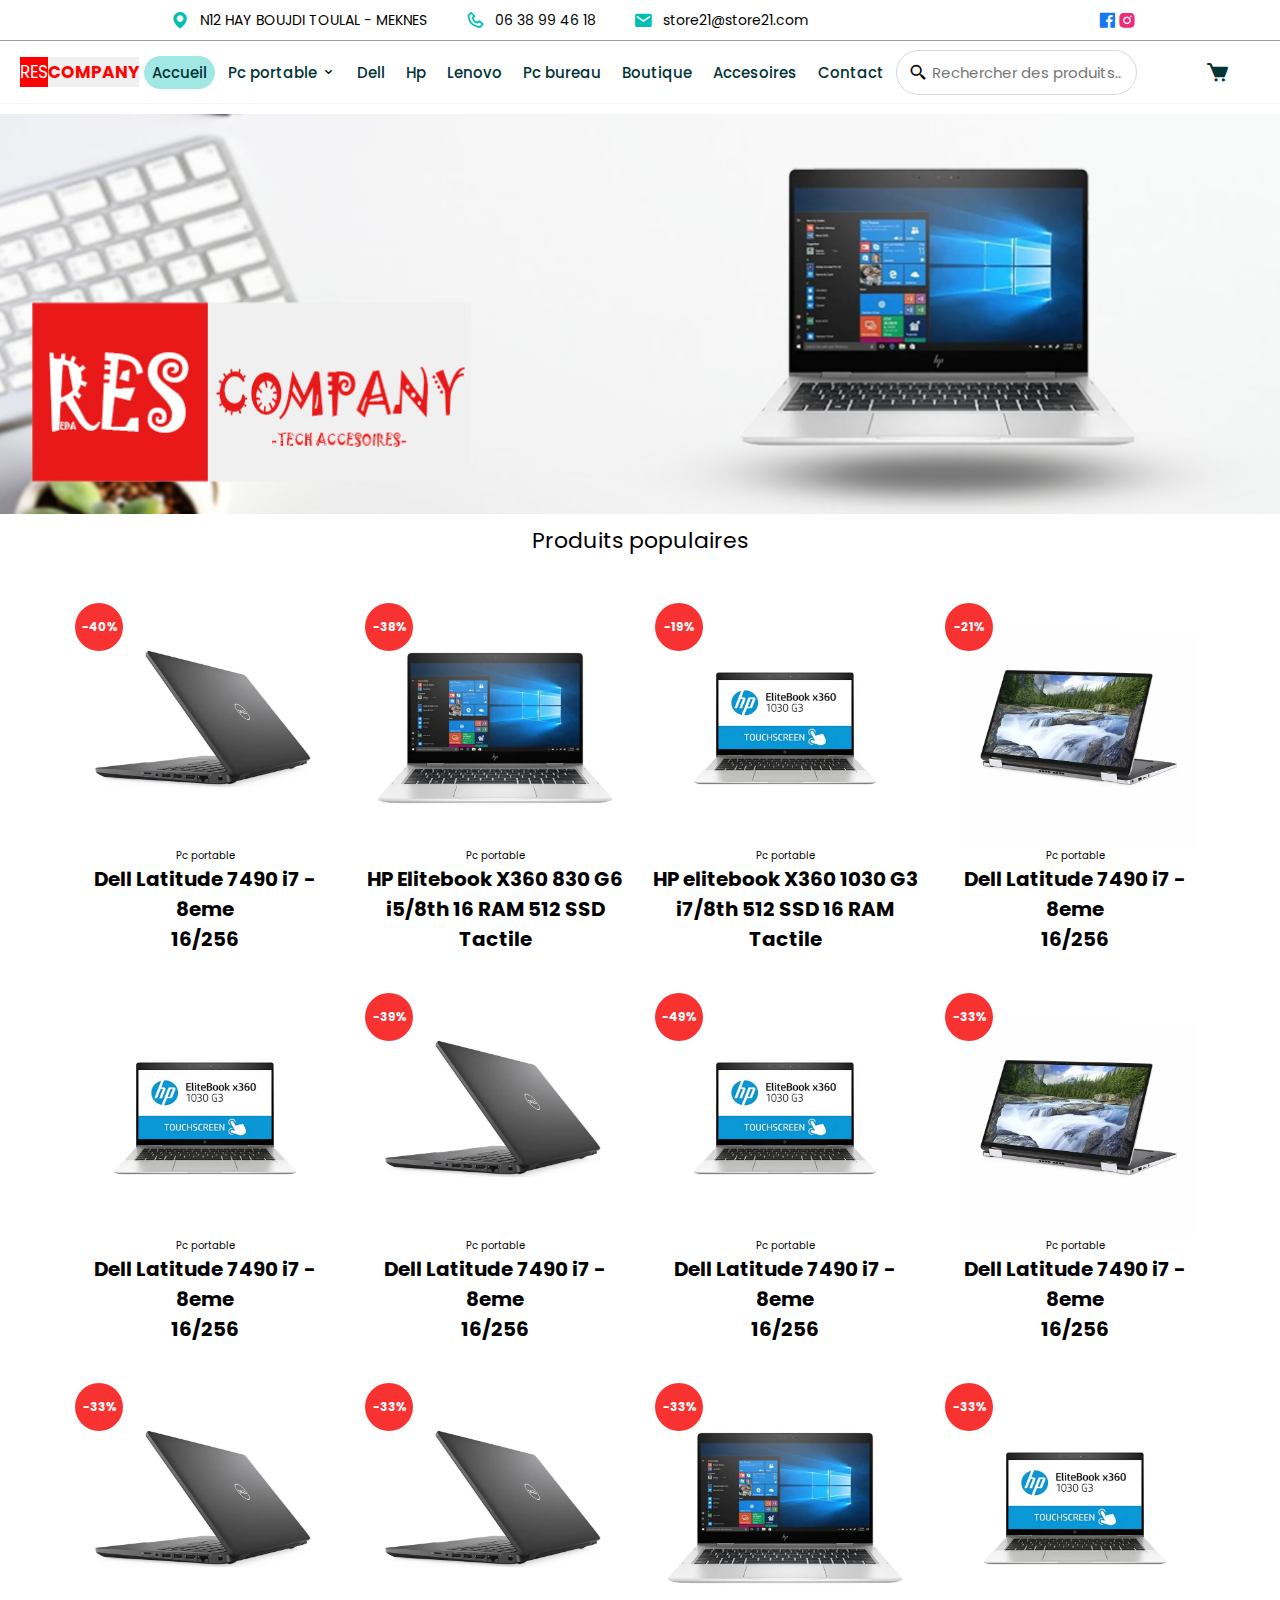
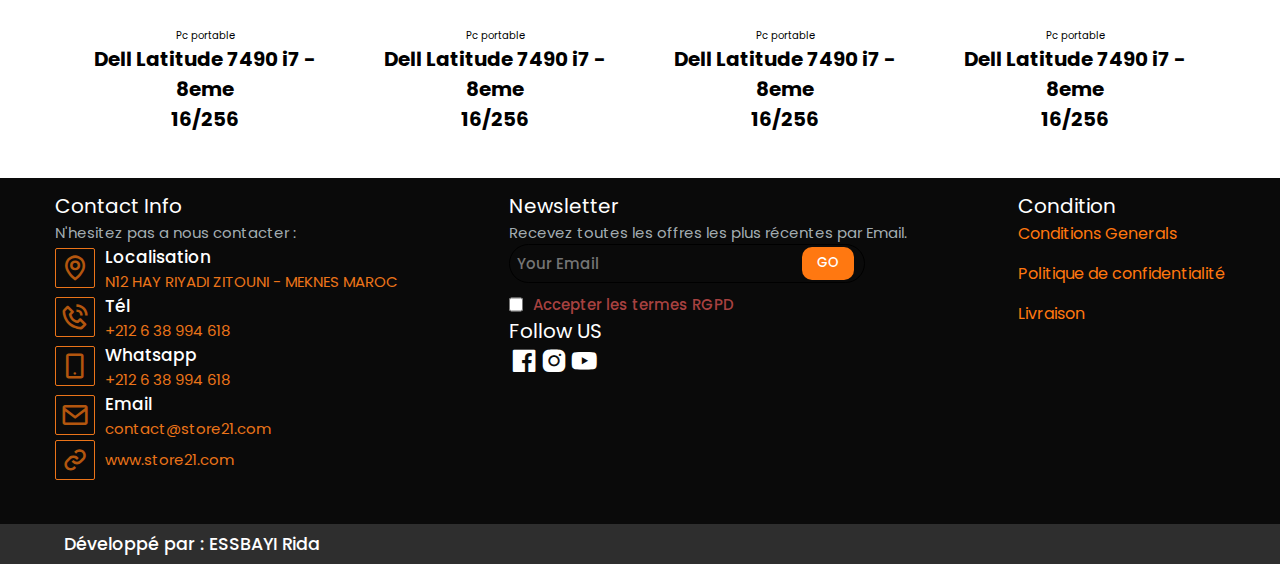
==== index.html @ d052df0e "add responsive to max-width 400px" ====
<!DOCTYPE html>
<html lang="en">
<head>
    <meta charset="UTF-8">
    <meta name="viewport" content="width=device-width, initial-scale=1.0">
    <title>My Store</title>
    <link rel="stylesheet" href="styles.css">
    <link href='https://unpkg.com/boxicons@2.1.4/css/boxicons.min.css' rel='stylesheet'>
    <link rel="stylesheet" href="mobile-screen.css" media="(max-width: 600px)" />
    <link rel="stylesheet" href="animation.css"/>
    <link rel="stylesheet" href="responsive.css"

</head>
<body>
    <div class="global-container-header1">   
        <div class="global3items">
            <div class="adress-contact-info">
                <i class='bx bxs-map'></i>
                <span>N12 HAY BOUJDI TOULAL - MEKNES</span>
            </div>
            <div class="phone-contact-info">
                <i class='bx bx-phone'></i>
                <span>06 38 99 46 18</span>
            </div>
            <div class="mail-contact-info">
                <i class='bx bxs-envelope'></i>
                <span>store21@store21.com</span>
            </div>
        </div>
        <div class="global-social-media">
            <i id="fb" class='bx bxl-facebook-square'></i>
            <i id="insta" class='bx bxl-instagram-alt' ></i>
        </div>    
    </div> 
<header>
    <div class="logo-container">
        <span>RES</span><b>COMPANY</b>
    </div>
    <div class="nav-container">
        <nav>
            <ul class="menu_list">
                <li id="selected1"><a href="index.html">Accueil</a></li>
                <li class="active-sub-ul"><a href="#">Pc portable</a>
                    <i class='bx bx-chevron-down'></i>
                <ul class="sub-ul">
                    <li><a href="dell.html">Dell</a>
                    <li><a href="hp.html">Hp</a>
                    <li><a href="asus.html">Asus</a>
                </ul>
                </li>
                <li><a href="dell.html">Dell</a></li>
                <li><a href="hp.html">Hp</a></li>
                <li><a href="asus.html">Lenovo</a></li>
                <li><a href="pcbureaux.html">Pc bureau</a></li>
                <li><a href="store.html">Boutique</a></li>
                <li><a href="accesoire.html">Accesoires</a></li>
                <li><a href="contact.html">Contact</a></li>
            </ul>
        </nav>
    </div>
    <div class="search-container">
        <span>
            <i class='bx bx-search-alt-2'></i>
            <input type="text" placeholder="Rechercher des produits...">
        </span>
        <div class="panier-shop">
            <i class='bx bxs-cart'></i>
            <i class='bx bx-menu' id="menu"></i>
        </div>
        
    </div>
</header>

<section>
    <div class="background">
        <span id="text-slide">Découvrez nos offres</span>
    </div>
</section>

    <div class="title">
        <h1>Produits populaires</h1>
    </div>

<section class="container-product">
    <div class="container-product-global">
        <div class="product-image">
            <img src="imgs/pc1.webp" alt="pc1">
        </div>
        <div class="info-product">
            <span>Pc portable</span>
            <h1>Dell Latitude 7490 i7 - 8eme <br>16/256</h1>
            <div class="inline2elemnt">
                <h2 id="old-price"><del>5.500 د.م.</del> </h2>
                <h2 id="price-color">3.700 د.م.</h2>
            </div>
            <div class="button-commande">
                <button><a href="checkout.html">COMMANDEZ</a></button>
            </div>
            <div class="discount-onsale">
                <span><h5>-40%</h5></span>
            </div>

        </div>
    </div>    
    
    <div class="container-product-global">
        <div class="product-image">
            <img src="imgs/pc2.webp" alt="pc1">
        </div>
        <div class="info-product">
            <span>Pc portable</span>
            <h1>HP Elitebook X360 830 G6 i5/8th 16 RAM 512 SSD Tactile</h1>
            <div class="inline2elemnt">
                <h2 id="old-price"><del>5.500 د.م.</del> </h2>
                <h2 id="price-color">3.700 د.م.</h2>
            </div>
            <div class="button-commande">
                <button>COMMANDEZ</button>
            </div>
            <div class="discount-onsale">
                <span><h5>-38%</h5></span>
            </div>
        </div>
    </div>    

    <div class="container-product-global">
        <div class="product-image">
            <img src="imgs/pc3.webp" alt="pc1">
        </div>
        <div class="info-product">
            <span>Pc portable</span>
            <h1>HP elitebook X360 1030 G3 i7/8th 512 SSD 16 RAM Tactile</h1>
            <div class="inline2elemnt">
                <h2 id="old-price"><del>5.500 د.م.</del> </h2>
                <h2 id="price-color">3.700 د.م.</h2>
            </div>
            <div class="button-commande">
                <button>COMMANDEZ</button>
            </div>
            <div class="discount-onsale">
                <span><h5>-19%</h5></span>
            </div>
        </div>
    </div>    

    <div class="container-product-global">
        <div class="product-image">
            <img src="imgs/pc4.webp" alt="pc1">
        </div>
        <div class="info-product">
            <span>Pc portable</span>
            <h1>Dell Latitude 7490 i7 - 8eme <br>16/256</h1>
            <div class="inline2elemnt">
                <h2 id="old-price"><del>5.500 د.م.</del> </h2>
                <h2 id="price-color">3.700 د.م.</h2>
            </div>
            <div class="button-commande">
                <button>COMMANDEZ</button>
            </div>
            <div class="discount-onsale">
                <span><h5>-21%</h5></span>
            </div>
        </div>
    </div>    

    <div class="container-product-global">
        <div class="product-image">
            <img src="imgs/pc3.webp" alt="pc1">
        </div>
        <div class="info-product">
            <span>Pc portable</span>
            <h1>Dell Latitude 7490 i7 - 8eme <br>16/256</h1>
            <div class="inline2elemnt">
                <h2 id="old-price"><del>5.500 د.م.</del> </h2>
                <h2 id="price-color">3.700 د.م.</h2>
            </div>
            <div class="button-commande">
                <button>COMMANDEZ</button>
            </div>

        </div>
    </div>    

    <div class="container-product-global">
        <div class="product-image">
            <img src="imgs/pc1.webp" alt="pc1">
        </div>
        <div class="info-product">
            <span>Pc portable</span>
            <h1>Dell Latitude 7490 i7 - 8eme <br>16/256</h1>
            <div class="inline2elemnt">
                <h2 id="old-price"><del>5.500 د.م.</del> </h2>
                <h2 id="price-color">3.700 د.م.</h2>
            </div>
            <div class="button-commande">
                <button>COMMANDEZ</button>
            </div>
            <div class="discount-onsale">
                <span><h5>-39%</h5></span>
            </div>
        </div>
    </div>    

    <div class="container-product-global">
        <div class="product-image">
            <img src="imgs/pc3.webp" alt="pc1">
        </div>
        <div class="info-product">
            <span>Pc portable</span>
            <h1>Dell Latitude 7490 i7 - 8eme <br>16/256</h1>
            <div class="inline2elemnt">
                <h2 id="old-price"><del>5.500 د.م.</del> </h2>
                <h2 id="price-color">3.700 د.م.</h2>
            </div>
            <div class="button-commande">
                <button>COMMANDEZ</button>
            </div>
            <div class="discount-onsale">
                <span><h5>-49%</h5></span>
            </div>
        </div>
    </div>    

    <div class="container-product-global">
        <div class="product-image">
            <img src="imgs/pc4.webp" alt="pc1">
        </div>
        <div class="info-product">
            <span>Pc portable</span>
            <h1>Dell Latitude 7490 i7 - 8eme <br>16/256</h1>
            <div class="inline2elemnt">
                <h2 id="old-price"><del>5.500 د.م.</del> </h2>
                <h2 id="price-color">3.700 د.م.</h2>
            </div>
            <div class="button-commande">
                <button>COMMANDEZ</button>
            </div>
            <div class="discount-onsale">
                <span><h5>-33%</h5></span>
            </div>
        </div>
    </div>    

    <div class="container-product-global">
        <div class="product-image">
            <img src="imgs/pc1.webp" alt="pc1">
        </div>
        <div class="info-product">
            <span>Pc portable</span>
            <h1>Dell Latitude 7490 i7 - 8eme <br>16/256</h1>
            <div class="inline2elemnt">
                <h2 id="old-price"><del>5.500 د.م.</del> </h2>
                <h2 id="price-color">3.700 د.م.</h2>
            </div>
            <div class="button-commande">
                <button>COMMANDEZ</button>
            </div>
            <div class="discount-onsale">
                <span><h5>-33%</h5></span>
            </div>
        </div>
    </div>  

    <div class="container-product-global">
        <div class="product-image">
            <img src="imgs/pc1.webp" alt="pc1">
        </div>
        <div class="info-product">
            <span>Pc portable</span>
            <h1>Dell Latitude 7490 i7 - 8eme <br>16/256</h1>
            <div class="inline2elemnt">
                <h2 id="old-price"><del>5.500 د.م.</del> </h2>
                <h2 id="price-color">3.700 د.م.</h2>
            </div>
            <div class="button-commande">
                <button>COMMANDEZ</button>
            </div>
            <div class="discount-onsale">
                <span><h5>-33%</h5></span>
            </div>
        </div>
    </div>  

    <div class="container-product-global">
        <div class="product-image">
            <img src="imgs/pc2.webp" alt="pc1">
        </div>
        <div class="info-product">
            <span>Pc portable</span>
            <h1>Dell Latitude 7490 i7 - 8eme <br>16/256</h1>
            <div class="inline2elemnt">
                <h2 id="old-price"><del>5.500 د.م.</del> </h2>
                <h2 id="price-color">3.700 د.م.</h2>
            </div>
            <div class="button-commande">
                <button>COMMANDEZ</button>
            </div>
            <div class="discount-onsale">
                <span><h5>-33%</h5></span>
            </div>
        </div>
    </div>  

    <div class="container-product-global">
        <div class="product-image">
            <img src="imgs/pc3.webp" alt="pc1">
        </div>
        <div class="info-product">
            <span>Pc portable</span>
            <h1>Dell Latitude 7490 i7 - 8eme <br>16/256</h1>
            <div class="inline2elemnt">
                <h2 id="old-price"><del>5.500 د.م.</del> </h2>
                <h2 id="price-color">3.700 د.م.</h2>
            </div>
            <div class="button-commande">
                <button>COMMANDEZ</button>
            </div>
            <div class="discount-onsale">
                <span><h5>-33%</h5></span>
            </div>
        </div>
    </div>  
    
</section>    

<footer class="flex">
    <div class="contact-info">
        <h1>Contact Info</h1>
        <span>N'hesitez pas a nous contacter :</span>
        <div class="global-localisation">
            <div class="icon">
                <i class='bx bx-map' ></i>
            </div>
            <div class="info">
                <h1>Localisation</h1>
                <h2>N12 HAY RIYADI ZITOUNI - MEKNES MAROC</h2>
            </div>

        </div>

        <div class="global-localisation">
            <div class="icon">
                <i class='bx bx-phone-call' ></i>
            </div>
            <div class="info">
                <h1>Tél</h1>
                <h2>+212 6 38 994 618</h2>
            </div>

        </div>

        <div class="global-localisation">
            <div class="icon">
                <i class='bx bx-mobile-alt'></i>
            </div>
            <div class="info">
                <h1>Whatsapp</h1>
                <h2>+212 6 38 994 618</h2>
            </div>

        </div>

        <div class="global-localisation">
            <div class="icon">
                <i class='bx bx-envelope' ></i>
            </div>
            <div class="info">
                <h1>Email</h1>
                <h2>contact@store21.com</h2>
            </div>

        </div>

        <div class="global-localisation">
            <div class="icon">
                <i class='bx bx-link' ></i>
            </div>
            <div class="info">
                <h2>www.store21.com</h2>
            </div>

        </div>
    </div>
    <div class="contact-info">
        <h1>Newsletter</h1>
        <span>Recevez toutes les offres les plus récentes par Email.</span>
        <div class="email-newsletter-input">
            <span>
            <input type="email" placeholder="Your Email">
            <button type="submit">GO</button>
        </span>
        <div class="checkbox">
            <input type="checkbox" value="true" id="approve">
            <label for="approve">Accepter les termes RGPD</label>
        </div>

        </div>
        <h1>Follow US</h1>
        <div class="social-media-flex">
            <i class='bx bxl-facebook-square' ></i>
            <i class='bx bxl-instagram-alt' ></i>
            <i class='bx bxl-youtube' ></i>
        </div>
    </div>

    <div class="contact-info">
        <h1>Condition</h1>
        <div class="condition">
            <a href="#">Conditions Generals</a>
            <a href="#">Politique de confidentialité</a>
            <a href="">Livraison</a>
        </div>

</footer>
<div class="dev-info">
    <h3>Développé par : ESSBAYI Rida</h3>
</div>



</body>
</html>
---- styles.css ----
@import url('https://fonts.googleapis.com/css2?family=Poppins:ital,wght@0,100;0,200;0,300;0,400;0,500;0,600;0,700;0,800;0,900;1,200;1,300;1,400;1,500;1,600;1,700;1,800;1,900&display=swap');
*{
    padding: 0;
    margin: 0;
    scroll-behavior: smooth;
}
html{
    background-color: #023436;
    font-family: 'poppins',sans-serif;
    font-size: 10px;
    text-decoration: none;
    list-style: none;
}
body{
    background-color: #ffffff;
}
body > .global-container-header1{
    margin: 0 10%;
    display: flex;
    align-items: center;
    height: 40px;
}
.global3items{
    padding: 0 5px;
    width: 100%;
    height: 100%;
    display: flex;
    align-items: center;
    font-size: 1.4rem;
    justify-content: space-evenly;
}
.global3items i{
    font-size: 2rem;
    color: #00bfb3;
}
.global-social-media i{
    cursor: pointer;
    font-size: 2rem;
    transition: 1s;
}
.global-social-media i:hover,.social-media-flex i:hover{
    transform: scale(1.4);
    transition: 0.9s;
}
#fb{
    color: rgb(24, 119, 242);
    border-radius: 25px;
}
#insta{
    color: #ee2a7b;
}

.adress-contact-info,.phone-contact-info,.mail-contact-info{
    display: flex;
    align-items: center;
}
.adress-contact-info i,.phone-contact-info i,.mail-contact-info i{
    margin-right: 10px;
}
.global-social-media{
    margin-right: 15px;
    width: 40%;
    display: flex;
    justify-content: flex-end;
}
header{
    display: flex;
    justify-content: space-between;
    width: 100%;
    height: 62px;
    align-items: center;
    border-top: 1px solid rgba(0, 0, 0, 0.39);
}
.logo-container{
    display: flex;
    justify-content: center;
    align-items: center;
    margin-left: 20px;
}
.logo-container span{
    font-size: 1.7rem;
    line-height: 30px;
    color: white;
    background-color: red;
}
.logo-container b{
    font-size: 1.7rem;
    line-height: 30px;
    color: rgb(255, 3, 3);
    background-color: rgb(240,240,240);
}


.menu_list{
    display: flex;
    align-items: center;
    list-style: none;
    font-size: 1.5rem;
    gap: 5px;
}
.menu_list li{
    padding: 5px 8px;
    border-radius: 50px;
}
.menu_list a{
    text-decoration: none;
    color: #023436;
    font-weight: 500;
}
.menu_list li:hover{
    background-color: #00bfb225;
    transition: 0.9s;

}
/* dropdown menu */
.sub-ul{
    display: none;
    position: absolute;
    top: 92px;
    background-color: #fafafaf3;
    border-top: 4px solid #16425B;
    list-style: none;
    padding: 5px;
    width: 120px;
    border-radius: 0px 0px 2px 2px;
}
.sub-ul li{
    cursor: pointer;
    padding: 6px 4px;
    align-items: center;
    border-radius: 0px; 
}
.sub-ul li:hover{
    font-weight: 600;
    background-color: #7e807f77;
}
.sub-ul li a{
    text-decoration: none;
    color: #023436;
    font-weight: 500;
    font-size: 1.5rem;
}
.active-sub-ul:hover .sub-ul{
    display: block;
}

.search-container{
    position: relative;
    display: flex;
    align-items: center;
    width: 30%;
}
.search-container span{
    display: flex;
    align-items: center;
    padding: 10px;
    border-radius: 50px;
    border: 1.5px solid rgba(0, 0, 0, 0.158);
    width: 57%;
}
.search-container span:hover{
    width: 90%;
    border: 1.5px solid #EE8434;
    transition: 0.5s ease-in-out;
}

.search-container span:hover i{
    color: #e0792a;
    transition: 0.5s;
}


.search-container span:hover + .panier-shop{
    display: none;
}

.search-container input{
    width: 100%;
    height: 100%;
    font-family: 'poppins',sans-serif;
    padding: 0 4px;
    font-size: 1.5rem;
    font-weight: 400;
    background: transparent;
    outline: none;
    border: none;
}
.panier-shop{
    display: flex;
    justify-content: space-between;
    align-items: center;
    gap: 10px;
    position: absolute;
    right: 50px;
}
#menu{   /** for mobile **/
    display: none;
}

.search-container i{
    font-size: 1.9rem;
    color: black;
    margin-left: 2px;
}
.panier-shop i{
    cursor: pointer;
    font-size: 2.5rem;
    color: #023436;
}
.panier-shop i:hover{
    color: #EE8434;
}
/*background image */
.background{
    margin-top:10px;
    background-image: url(/imgs/BACKGROUND.jpg);
    background-position: bottom;
    background-size: cover;
    width: 100%;
    height: 400px;
}
#text-slide{
    display: none;

}

.title{
    display: flex;
    align-items: center;
    justify-content: center;
    padding: 10px;
}
.title h1{
    font-size: 2.2rem;
    font-weight: 400;
}
.container-product{
    background-color: #ffffff;
    margin: 0 5%;
    padding: 2% 0;
    display: flex;
    flex-wrap: wrap;
    justify-content:center;
    gap: 10px;
}
.container-product-global{
    position: relative;
    cursor: pointer;
    padding: 5px;
    width: 270px;
    height: 370px;
    overflow: hidden;
    border-radius: 6px;
}
.container-product-global:hover{
    box-shadow: -1px 2px 16px 1px rgba(0, 0, 0, 0.904);
    -webkit-box-shadow: -1px 2px 16px 1px rgba(0, 0, 0, 0.205);
    -moz-box-shadow: -1px 2px 16px 1px rgba(0, 0, 0, 0.164);
}
.container-product-global > .product-image{
    width: 270px;
    height: 250px;
}
.container-product-global > .product-image img{
    width: 100%;
    height: 100%;
}
.container-product-global > .info-product{
    
    text-align: center;
}
.container-product-global > .info-product >.inline2elemnt{
    display: flex;
    justify-content: center;
    margin-top: 25px;
    align-items: center;
    gap: 5px;
}
#price-color{
    color: #EE8434;
}
#old-price{
    font-size: 1.2rem;
}
.button-commande{
    display: none;
    position: absolute;
    top: 210px;
    left: 30px;
}
.button-commande button,.container-qtt-button button{
    background-color: #EE8434;
    border: none;
    padding: 10px;
    width: 230px;
    border-radius: 25px;
}
.button-commande a,.container-qtt-button a{
    text-decoration: none;
    height: 36px;
    color: white;
    font-family: 'poppins';
}
.button-commande button{
    color: white;
    text-decoration: none;
    font-family: 'poppins',sans-serif;
}
.container-product-global:hover .button-commande{
    display: block; 
}
.button-commande button:hover{
    cursor: pointer;
    background-color: #e0792a;
}

.discount-onsale{
    display:flex;
    justify-content: center;
    align-items: center;
    position: absolute;
    top: 10px;
    left: 10px;
    border-radius: 100px;
    background-color: rgb(248,49,49);
    width: 48px;
    height: 48px;
}
.discount-onsale h5{
    font-size: 1.2rem;
    color: white;
}
footer{
    background-color: #0A0A0A;
    height: 320px;
    width: 100%;
    padding: 1% 0;
}
.flex{
    display: flex;
    justify-content: space-around;

}

.global-localisation{
    display: flex;
    align-items: center;
    gap: 10px;
}
.contact-info {
    display: flex;
    flex-direction: column;
    height: 100%;
}

.contact-info h1{
    color: #FFFFFF;
    font-weight: 400;
}
.contact-info span{
    color: #cad8dece;
    font-size: 1.5rem;

}
.icon{
    display: flex;
    justify-content: center;
    align-items: center;
    width: 36px;
    height: 36px;
    border: 1px solid #eb7419;
    padding: 1px;
    border-radius: 2px;
}
.icon i{
    font-size: 3rem;
    color: #b3560e;
}
.info h1{
    color: white;
    font-weight: 500;
    font-size: 1.7rem;
}
.info h2{
    color:#eb7419 ;
    font-weight: 400;
    font-size: 1.5rem;
}
.email-newsletter-input{
    display: flex;
    flex-direction: column;
    width: 350px;
    gap: 10px;

}
.email-newsletter-input span{
    display: flex;
    align-items: center;
    padding: 2px;
    width: 100%;
    border-radius: 30px;
    border: 1px solid #000000;
}
.email-newsletter-input span:hover{
    border-bottom: 1px solid #eb7419;
    border-radius: 30px;
}

.email-newsletter-input input{
    font-size: 1.5rem;
    color: white;
    font-weight: 500;
    font-family: 'poppins';
    border: none;
    outline: none;
    padding: 5px;
    width: 80%;
    background-color: transparent;
}

.email-newsletter-input button{
    cursor: pointer;
    width: 15%;
    height: 100%;
    border-radius: 10px;
    background-color: #ff7811;
    border: none;
    font-family: 'poppins',sans-serif;
    color: white;
    font-weight: 500;
}
.checkbox{
    width: 100%;
    display: flex;
    color: white;
    justify-content: flex-start;
    gap: 10px;
}

.email-newsletter-input .checkbox input{
    width: 14px;
}
.checkbox label{
    font-size: 1.5rem;
    font-weight: 500;
    color: #da5452c5;
}
.checkbox input:checked + label{
    color: #96f175c9;
}

.social-media-flex{
    display: flex;
    justify-content: flex-start;
    align-items: center;
    width: 150px;
    color: white;
}
.social-media-flex i{
    font-size: 3rem;
}
.condition{
    display: flex;
    flex-direction: column;
    gap: 15px;
}
.contact-info .condition a{
    display:flex;
    flex-direction: column;
    text-decoration: none;
    color: #ff770f;
    font-size: 1.6rem;
}
.contact-info a:hover,.contact-info h2:hover{
    color: #c1d0df;
}
.contact-info:hover{
    cursor: pointer;
}
.dev-info{
    display: flex;
    padding: 5px 5%;
    justify-content: flex-start;
    align-items: center;
    font-size: 1.5rem;
    height: 30px;
    color: white;
    background-color: #242424f3;
}
.dev-info h3{
    font-weight: 500;
}
.email-newsletter-input button:hover{
    background-color: #df6b13;
}


/*** SELECTED CHANGE BACKGROUND **/
#selected1{
    background-color:#00bfb25e;
}
header{
    border-bottom: 1px solid rgba(0, 0, 0, 0.032);
}
/*** CONTACT PAGE **/
.global-info-contact-flex{
    padding: 30px 0;
    display: flex;
    justify-content: space-between;
    margin: 0 10%;
}
.flex1{
    width: 50%;
    padding: 10px 25px;
}
.flex1 span{
    font-size: 2.5rem;
    font-weight: 500;
}
.flex1 p{
    letter-spacing: 1.5px;
    font-size: 1.7rem;
    
}
.flex1 h5{
    font-size: 1.7rem;
    font-weight: 500;
}
.flex1 h3{
    font-size: 1.5rem;
    font-weight: 400;
}
.maps-contact{
    margin: 0 10%;
    display: flex;
    justify-content: center;
}
.maps-contact h5{
    font-size: 3rem;
    font-weight: 500;
}
.iframe-maps{
    display: flex;
    width: 100%;
    justify-content: center;
    padding:  25px 0;
    height: 550px;
}
.iframe-maps iframe{
    width: 80%;
    height: 100%;
}

/** brands style hp dell lenovo .... **/ 
.container-option{
    margin: 0 10%;
}
.global2option{
    display: flex;
    justify-content: space-between;
    padding: 25px 0;
    align-items: center;
}
.option select{
    height: 30px;
    border: none;
    border: 1px solid rgba(0, 0, 0, 0.226);
    border-radius: 2px;
    font-family: 'poppins';
    padding: 1px 1px;
    font-size: 1.5rem;
}
.option option{
        font-size: 1.5rem;
}
.global2option span{
    font-size: 2rem;
    line-height: 15px;
}
.global2option{
    border-bottom: 1px solid rgba(0, 0, 0, 0.397);
}

/**** Checkout page ****/
.checkoutflex1 img{
    width: 100%;

}
.global-flex-checkout{
    margin: 0 10%;
    display: flex;
}
.checkoutflex1{

    width: 50%;
}
.container-other-photo{
    display: flex;
}
.container-other-photo{
    width: 100px;
    height: 90px;
    background-color: red;
}
.container-other-photo img{
    width: 100%;
    height: 100%;
    border: 0.5px solid rgba(0, 0, 0, 0.144);
}
.checkoutflex1 h5{
    margin-top: 25px;
    font-size: 3rem;
}
.checkoutflex1 span{
    padding: 40px 0;
    font-size: 2.4rem
}
.container-qtt-button{
    gap: 10px;
    width: 100%;
    height: 100%;
    display: flex;
    align-items: center;
    width: 8%;
    font-size: 2.5rem;
    font-family:Verdana, Geneva, Tahoma, sans-serif;
    height: 25px;
    border: none;
    outline-style: none;
}
.container-qtt-button input{
    border-radius: 8px;
    padding: 0 5px;
    width: 40px;
    height: 30px;
    font-size: 2.5rem;
    border: none;
    margin-left: 25px;
}
---- animation.css ----
.sub-ul{
    animation: opacity 0.7s ;
}

@keyframes opacity{
    0%{
        opacity: 0%;
    }
    100%{
        opacity: 100%;
    }
}
.button-commande{
    animation: up-button 0.3s;
}
@keyframes up-button{
    0%{
        transform: translatey(260px);
        opacity: 0%;
    }
    50%{
        opacity: 0%;
    }
    100%{
        transform: translatey(0);
        opacity: 100%;
    }
}
---- responsive.css ----
@media screen and (max-width:390px) {
    html{
        font-size: 9px;
    }

    body > .global-container-header1{
        margin: 0 0;
        height: 0;
    }
    .global-container-header1,.global3items,.global-social-media{
        display: none;
    }
    header{
        height: 70px;
    }
    .logo-container{
        width: 20%;
    }
    .menu_list{
        display: none;
    }
    .search-container{
        width: 65%;
        
    }
    .search-container span{
        padding: 2px;
        height: 32px;
        border-radius: 2px;
    }
    #menu{
        display: flex;
        flex-direction: column;
        font-size: 3.5rem;
        margin-right: -40px;
    }
    .search-container span:hover{
        width: 95%;
    }
    .search-container span:hover + .panier-shop{
        display: none;
    }
    .background{
        position: relative;
        background-position: center right;
        background-size: auto;
        height: 200px;
        margin-top: 0;
    }
    .title{
        padding: 20px 0;
    }
    #text-slide{
        position: absolute;
        display: flex;
        top: 40%;
        justify-content: center;
        font-size: 3.2rem;
        width: 100%;
        color: rgb(255, 255, 255);
        text-shadow: -3px 2px 5px rgba(0, 0, 0, 0.76);
    }
    .container-product{
        margin: 0;
        padding: 0;
        
        
    }
    .container-product-global{
        margin-top: 40px;
        width: 180px;
        height: 250px;
        padding: 0;
        border-radius: 2px;
    }
    .container-product-global:hover{
        box-shadow: none;
    }
    .container-product-global > .product-image{
        width: 180px;
        height: 180px;
    }
    .button-commande{
        top: 140px;
        left: 14px;

    }
    .button-commande button{
        width: 150px;
    }
    .discount-onsale{
        width: 38px;
        height: 38px;
    }
    .flex{
        display: none;
    }
    



}
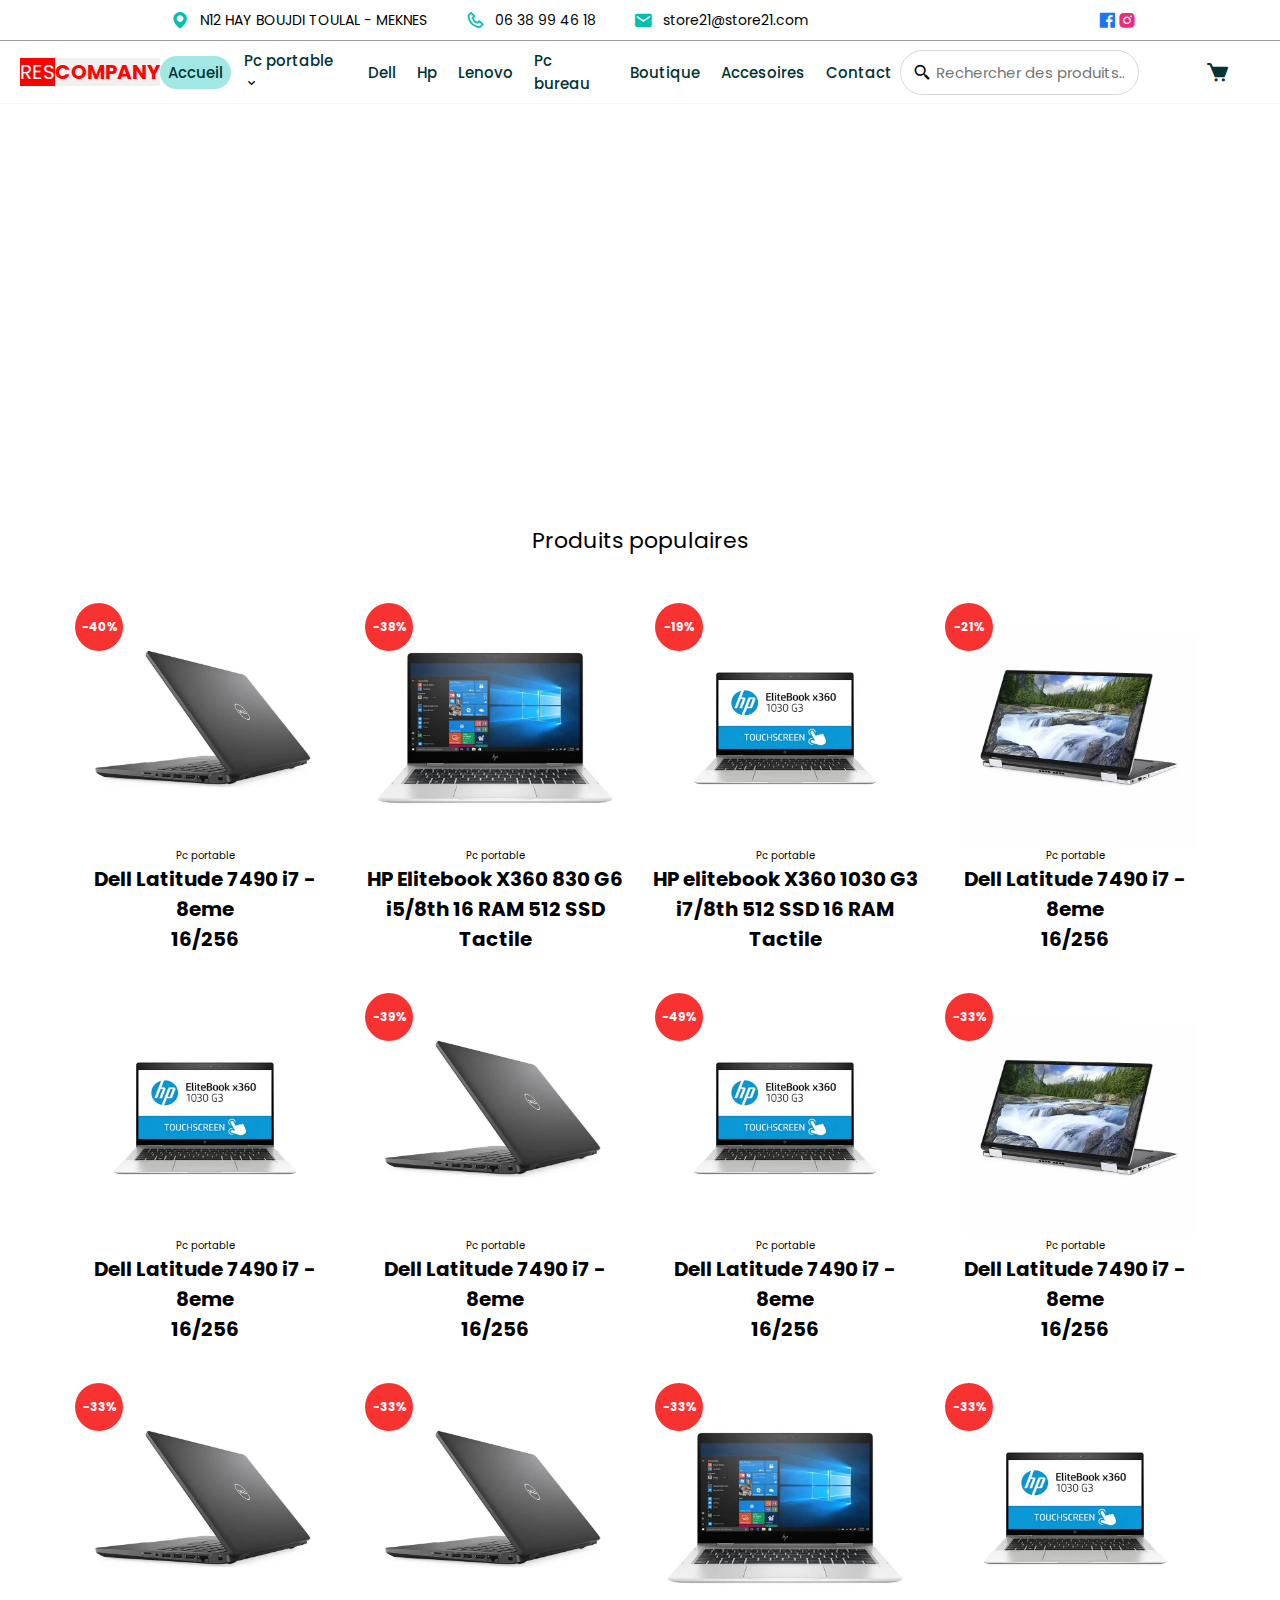
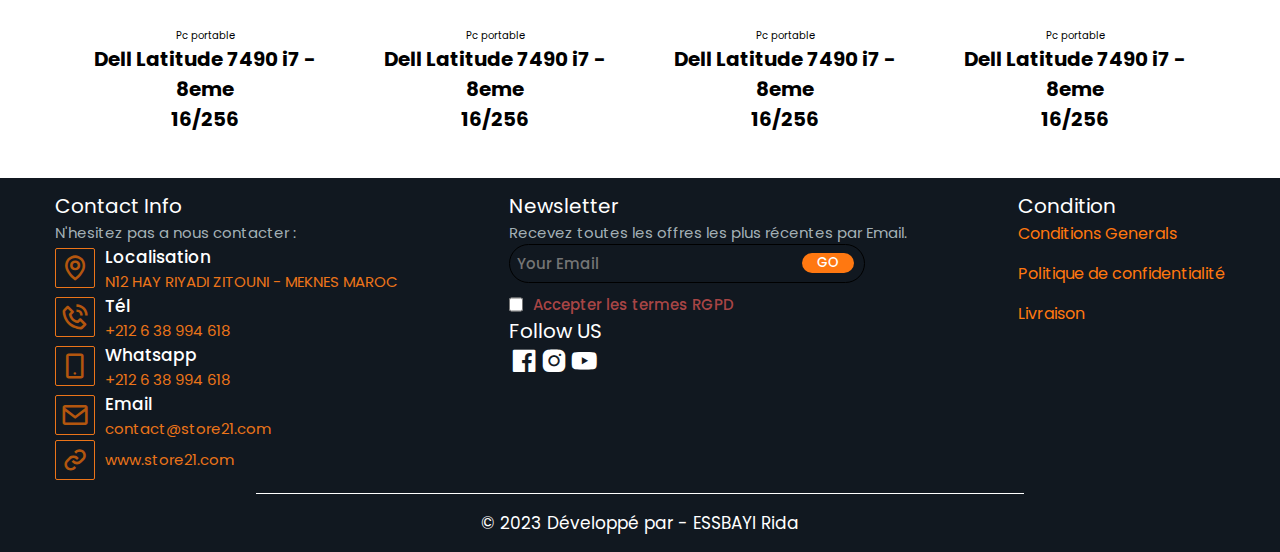
==== commit dd31d563: "good" ====
--- a/index.html
+++ b/index.html
@@ -34,7 +34,9 @@
     </div> 
 <header>
     <div class="logo-container">
+        <a href="index.html">
         <span>RES</span><b>COMPANY</b>
+    </a>
     </div>
     <div class="nav-container">
         <nav>
@@ -412,10 +414,26 @@
         </div>
 
 </footer>
+
+<footer class="mobile">
+    <nav>
+        <ul>
+            <li><a href="index.html">Accueil</a></li>
+            <li><a href="contact.html">Contact</a></li>
+            <li><a href="condition.html">Condition General</a></li>
+            <li><a href="pconf.html">Politique de confidentialité</a></li>
+            <li><a href="livraison.html">Livraison</a></li>
+        </ul>
+    </nav>
+    <span id="line-box"><span id="line"></span></span>
+</footer>
 <div class="dev-info">
-    <h3>Développé par : ESSBAYI Rida</h3>
+    <span id="line-box"><span id="line"></span></span>
+    <br>
+    <h3>© 2023 Développé par - ESSBAYI Rida</h3>
+    <br>
+    
 </div>
-
 
 
 </body>
--- a/styles.css
+++ b/styles.css
@@ -77,17 +77,22 @@
     align-items: center;
     margin-left: 20px;
 }
+
 .logo-container span{
-    font-size: 1.7rem;
-    line-height: 30px;
+    font-size: 2rem;
+    line-height: 40px;
     color: white;
     background-color: red;
 }
 .logo-container b{
-    font-size: 1.7rem;
-    line-height: 30px;
+    height: 100%;
+    font-size: 2rem;
+    line-height: 40px;
     color: rgb(255, 3, 3);
     background-color: rgb(240,240,240);
+}
+.logo-container a{
+    text-decoration: none;
 }
 
 
@@ -213,7 +218,7 @@
 /*background image */
 .background{
     margin-top:10px;
-    background-image: url(/imgs/BACKGROUND.jpg);
+    background-image: url("https://i.postimg.cc/28gRmtDR/BACKGROUND.jpg");
     background-position: bottom;
     background-size: cover;
     width: 100%;
@@ -294,12 +299,14 @@
     padding: 10px;
     width: 230px;
     border-radius: 25px;
+    font-weight: 500;
 }
 .button-commande a,.container-qtt-button a{
     text-decoration: none;
     height: 36px;
     color: white;
-    font-family: 'poppins';
+    font-family: 'poppins',sans-serif;
+    font-weight: 500;
 }
 .button-commande button{
     color: white;
@@ -331,8 +338,7 @@
     color: white;
 }
 footer{
-    background-color: #0A0A0A;
-    height: 320px;
+    background-color: #111820;
     width: 100%;
     padding: 1% 0;
 }
@@ -477,19 +483,37 @@
 .contact-info:hover{
     cursor: pointer;
 }
+
+#line-box{
+    display: flex;
+    justify-content: center;
+    width: 100%;
+    height: 1px;
+    
+}
+#line{
+    height: 100%;
+    width: 60%;
+    background-color: white;
+}
+
 .dev-info{
     display: flex;
-    padding: 5px 5%;
-    justify-content: flex-start;
-    align-items: center;
-    font-size: 1.5rem;
-    height: 30px;
-    color: white;
-    background-color: #242424f3;
+    justify-content: center;
+    align-items: center;
+    flex-direction: column;
+    justify-content: space-between;
+    width: 100%;
+    background-color: #111820;
 }
 .dev-info h3{
-    font-weight: 500;
-}
+    font-family: 'poppins';
+    color: white;
+    font-weight: 400;
+    font-size: 1.7rem;
+}
+
+
 .email-newsletter-input button:hover{
     background-color: #df6b13;
 }
@@ -637,3 +661,9 @@
     border: none;
     margin-left: 25px;
 }
+
+/*** for mobile footer**/
+.mobile{
+    display: none;
+}
+
--- a/responsive.css
+++ b/responsive.css
@@ -6,6 +6,12 @@
     body > .global-container-header1{
         margin: 0 0;
         height: 0;
+    }
+    .logo-container b{
+        font-size: 1.7rem;
+    }
+    .logo-container span{
+        font-size: 1.7rem;
     }
     .global-container-header1,.global3items,.global-social-media{
         display: none;
@@ -20,13 +26,14 @@
         display: none;
     }
     .search-container{
-        width: 65%;
-        
+        width: 69%;
     }
     .search-container span{
-        padding: 2px;
+        padding: 0;
         height: 32px;
-        border-radius: 2px;
+        border-radius: 5px;
+        width: 67%;
+
     }
     #menu{
         display: flex;
@@ -82,11 +89,13 @@
     }
     .button-commande{
         top: 140px;
-        left: 14px;
-
+        left: 25px;
     }
     .button-commande button{
-        width: 150px;
+        padding: 0;
+        width: 130px;
+        height: 25px;
+
     }
     .discount-onsale{
         width: 38px;
@@ -95,8 +104,43 @@
     .flex{
         display: none;
     }
+
+    /**for mobile footer**/
+    .mobile{
+        margin-top: 25px;
+        display: flex;
+        flex-direction: column;
+    }
+    .mobile nav{
+        padding: 5%;
+    }
+    .mobile nav ul li a{
+        text-decoration: none;
+        color: white;
+        font-size: 1.7rem;
+        transition: 0.9s;
+    }
+    
+    .mobile li{
+        margin-bottom: 10px;
+        
+    }
+    #line-box{
+        display: none;
+    }
+    .mobile li:hover a{
+        color: #eb7419;
+        text-decoration: underline;
+        
+    }
+
+
     
 
 
 
+
+
+
+
 }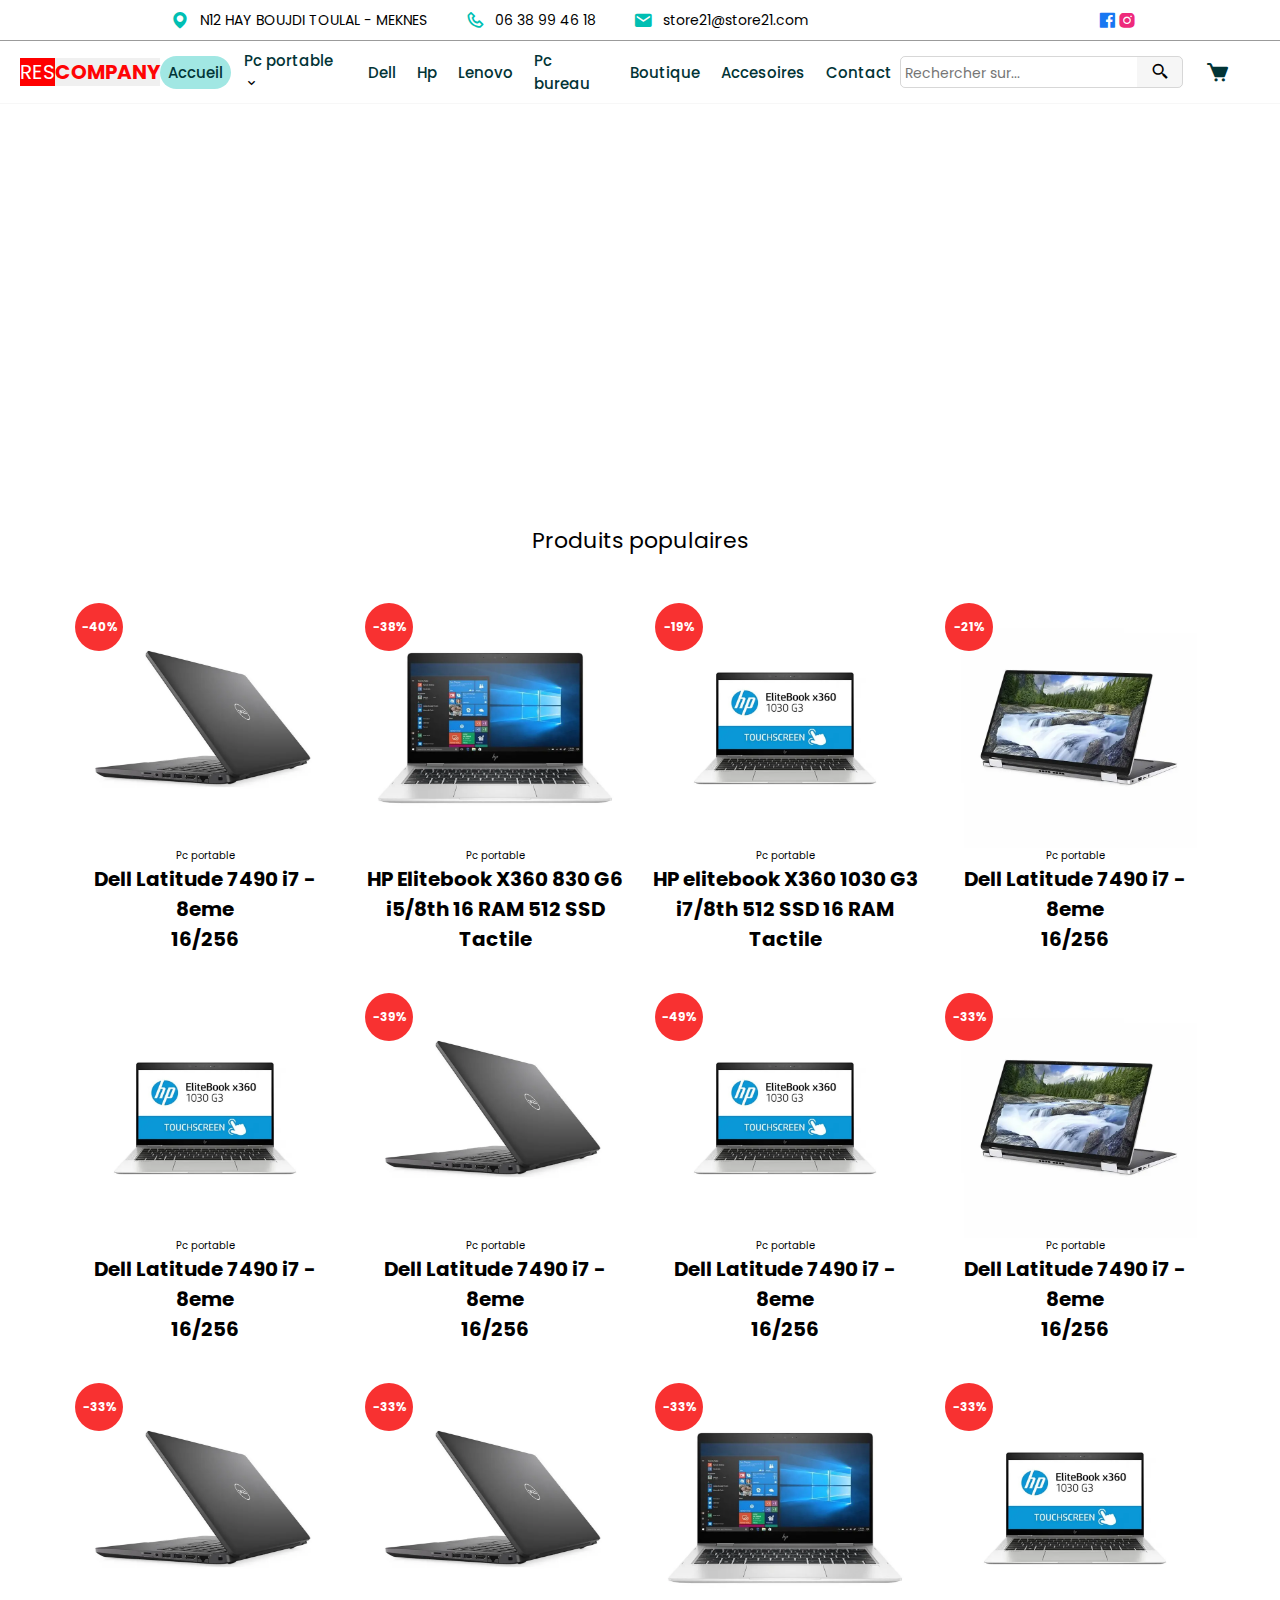
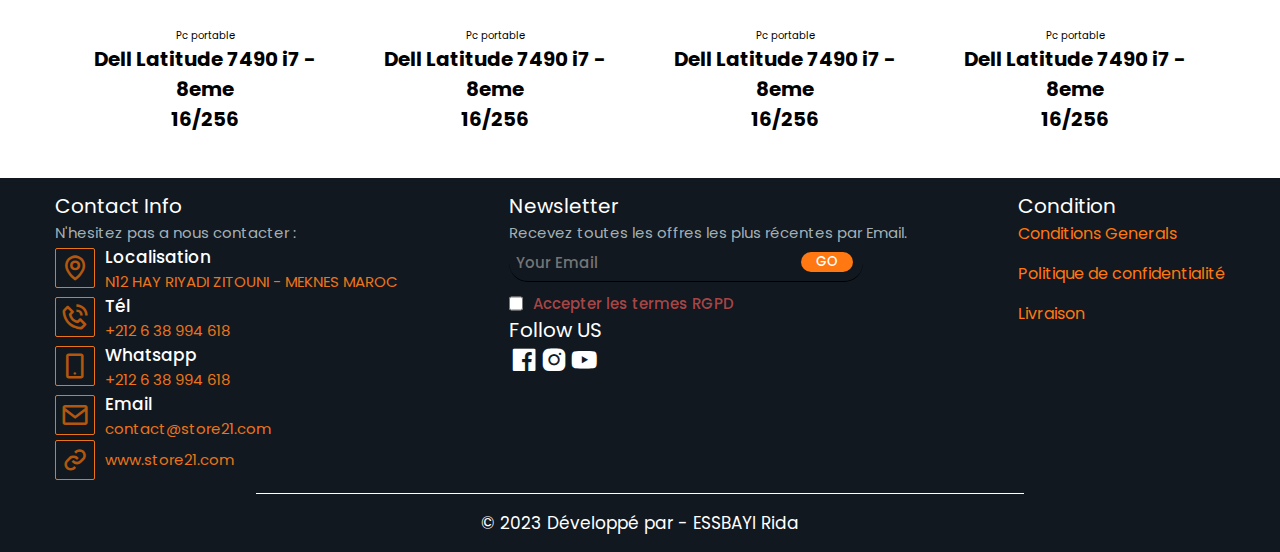
==== commit 92680013: "update styling" ====
--- a/index.html
+++ b/index.html
@@ -8,8 +8,7 @@
     <link href='https://unpkg.com/boxicons@2.1.4/css/boxicons.min.css' rel='stylesheet'>
     <link rel="stylesheet" href="mobile-screen.css" media="(max-width: 600px)" />
     <link rel="stylesheet" href="animation.css"/>
-    <link rel="stylesheet" href="responsive.css"
-
+    <link rel="stylesheet" href="responsive.css">
 </head>
 <body>
     <div class="global-container-header1">   
@@ -61,9 +60,9 @@
         </nav>
     </div>
     <div class="search-container">
-        <span>
-            <i class='bx bx-search-alt-2'></i>
-            <input type="text" placeholder="Rechercher des produits...">
+        <span class="search-content">
+            <input type="text" placeholder="Rechercher sur...">
+            <button><a href="#"><i class='bx bx-search-alt-2'></i></a></button>
         </span>
         <div class="panier-shop">
             <i class='bx bxs-cart'></i>
--- a/styles.css
+++ b/styles.css
@@ -156,29 +156,23 @@
     width: 30%;
 }
 .search-container span{
-    display: flex;
-    align-items: center;
-    padding: 10px;
-    border-radius: 50px;
+    position: relative;
+    display: flex;
+    align-items: center;
+    border-radius: 5px;
     border: 1.5px solid rgba(0, 0, 0, 0.158);
-    width: 57%;
+    width: 74%;
+    height: 30px;
+    overflow: hidden;
 }
 .search-container span:hover{
-    width: 90%;
     border: 1.5px solid #EE8434;
     transition: 0.5s ease-in-out;
 }
-
 .search-container span:hover i{
-    color: #e0792a;
+    color: #000000;
     transition: 0.5s;
 }
-
-
-.search-container span:hover + .panier-shop{
-    display: none;
-}
-
 .search-container input{
     width: 100%;
     height: 100%;
@@ -190,6 +184,24 @@
     outline: none;
     border: none;
 }
+.search-container input::placeholder{
+    font-size: 1.4rem;
+}
+.search-content{
+
+}
+.search-content button{
+    position: absolute;
+    right: 0;
+    height: 40px;
+    width: 45px;
+    background-color: #1118200a;
+    border: none;
+}
+.search-content button a i:hover{
+    color: #023436;
+}
+
 .panier-shop{
     display: flex;
     justify-content: space-between;
@@ -405,7 +417,7 @@
     padding: 2px;
     width: 100%;
     border-radius: 30px;
-    border: 1px solid #000000;
+    border-bottom: 1px solid #000000;
 }
 .email-newsletter-input span:hover{
     border-bottom: 1px solid #eb7419;
--- a/responsive.css
+++ b/responsive.css
@@ -1,4 +1,4 @@
-@media screen and (max-width:390px) {
+@media screen and (max-width:430px) {
     html{
         font-size: 9px;
     }
@@ -17,7 +17,8 @@
         display: none;
     }
     header{
-        height: 70px;
+        margin-top: -50px;  /** this is the changed **/ 
+        height: 150px;
     }
     .logo-container{
         width: 20%;
@@ -26,27 +27,29 @@
         display: none;
     }
     .search-container{
-        width: 69%;
+        width: 100%;
     }
     .search-container span{
-        padding: 0;
-        height: 32px;
+        padding: 1px 2px;
+        height: 36px;
         border-radius: 5px;
-        width: 67%;
+        width: 100%;
 
     }
+    .search-content{
+        position: absolute;
+        top: 45px;
+        right: 50px;
+        width: 20%;
+    }
+
     #menu{
         display: flex;
         flex-direction: column;
         font-size: 3.5rem;
         margin-right: -40px;
     }
-    .search-container span:hover{
-        width: 95%;
-    }
-    .search-container span:hover + .panier-shop{
-        display: none;
-    }
+
     .background{
         position: relative;
         background-position: center right;
@@ -75,7 +78,7 @@
     }
     .container-product-global{
         margin-top: 40px;
-        width: 180px;
+        width: 170px;
         height: 250px;
         padding: 0;
         border-radius: 2px;
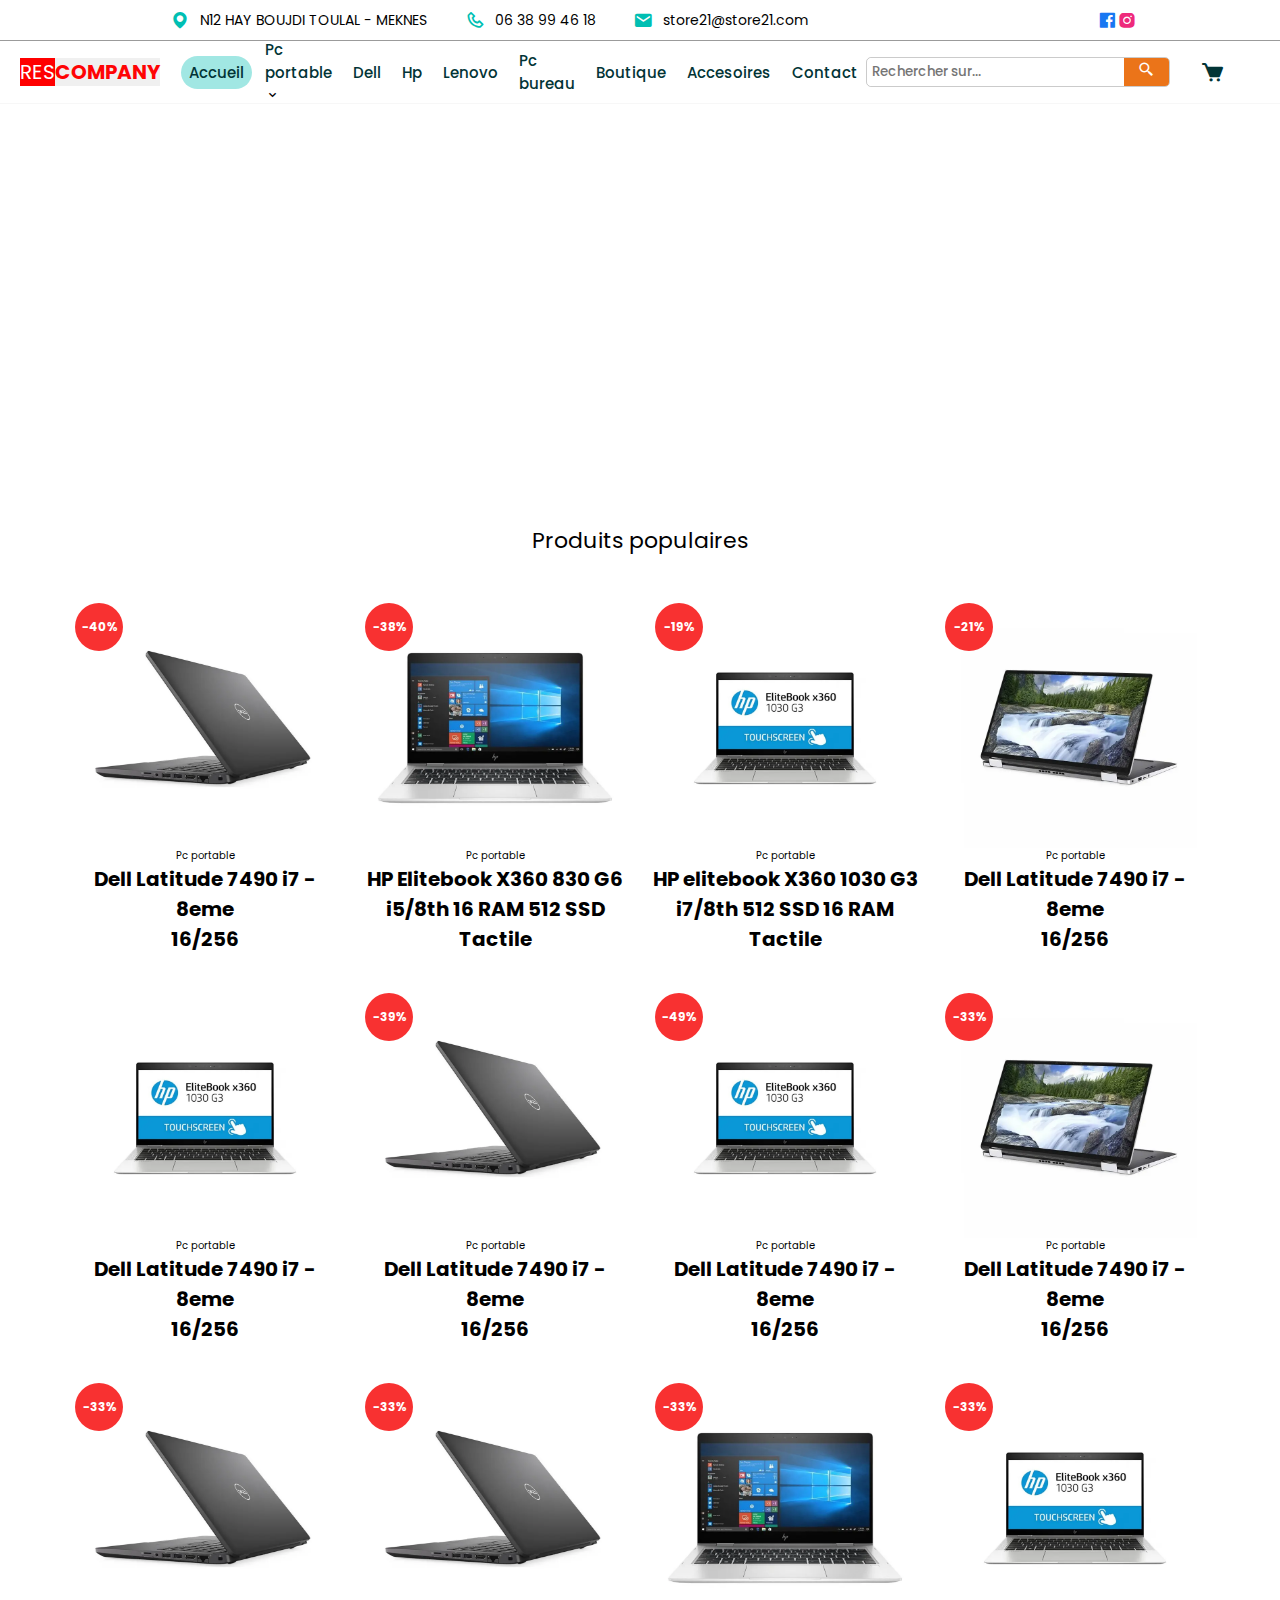
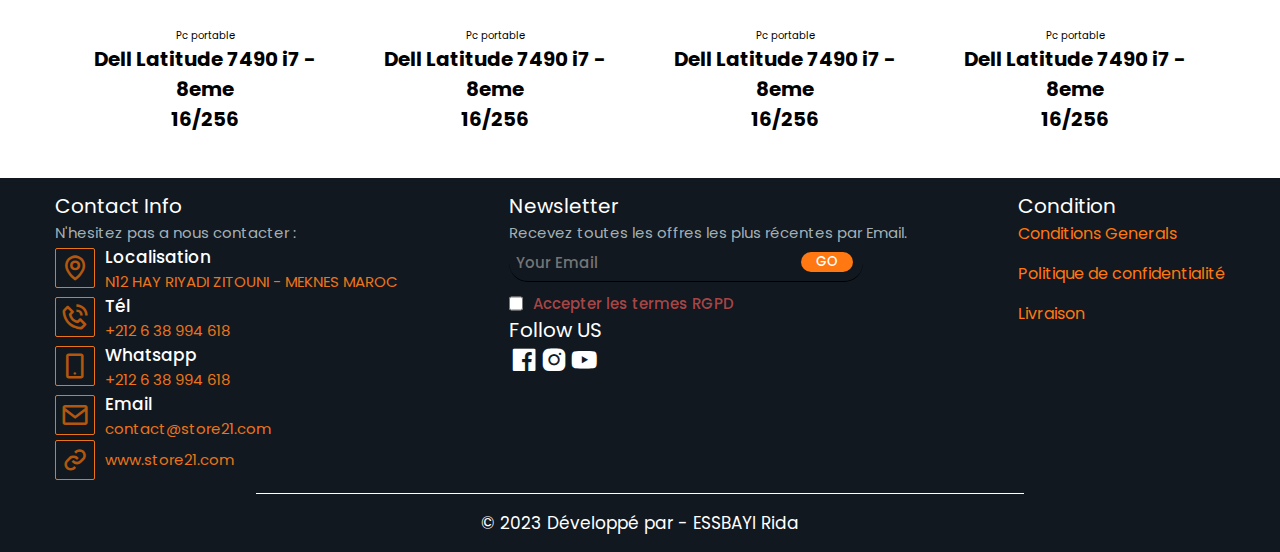
==== commit 96b8eb1c: "fix same mistakes" ====
--- a/index.html
+++ b/index.html
@@ -39,7 +39,8 @@
     </div>
     <div class="nav-container">
         <nav>
-            <ul class="menu_list">
+            <ul  class="menu_list">
+                <li><a href=#></a>
                 <li id="selected1"><a href="index.html">Accueil</a></li>
                 <li class="active-sub-ul"><a href="#">Pc portable</a>
                     <i class='bx bx-chevron-down'></i>
@@ -60,13 +61,19 @@
         </nav>
     </div>
     <div class="search-container">
-        <span class="search-content">
+        <div class="search-content">
+            <span>
             <input type="text" placeholder="Rechercher sur...">
+            
             <button><a href="#"><i class='bx bx-search-alt-2'></i></a></button>
         </span>
+        </div>
         <div class="panier-shop">
-            <i class='bx bxs-cart'></i>
-            <i class='bx bx-menu' id="menu"></i>
+            <i class='bx bx-search-alt-2' id="search"></i>
+            <i class='bx bxs-cart' ></i>
+            <button class="toggle-menu">
+                <i class='bx bx-menu' id="menu-1"></i>
+            </button>
         </div>
         
     </div>
@@ -433,7 +440,5 @@
     <br>
     
 </div>
-
-
 </body>
 </html>--- a/styles.css
+++ b/styles.css
@@ -3,6 +3,7 @@
     padding: 0;
     margin: 0;
     scroll-behavior: smooth;
+    font-family: 'poppins',sans-serif;
 }
 html{
     background-color: #023436;
@@ -150,75 +151,67 @@
 }
 
 .search-container{
-    position: relative;
-    display: flex;
-    align-items: center;
-    width: 30%;
-}
-.search-container span{
-    position: relative;
-    display: flex;
-    align-items: center;
+    display: flex;
+    margin-right: 25px;
+}
+.search-content{
+    display: flex;
+}
+.search-content span,button,input{
+    border: none;
+    outline: none;
+}
+.search-content span{
+    display: flex;
+    text-align: center;
+    height: 28px;
     border-radius: 5px;
-    border: 1.5px solid rgba(0, 0, 0, 0.158);
-    width: 74%;
-    height: 30px;
+    border: 1px solid #00000034;
+    transition: 1s;
     overflow: hidden;
 }
-.search-container span:hover{
-    border: 1.5px solid #EE8434;
-    transition: 0.5s ease-in-out;
-}
-.search-container span:hover i{
-    color: #000000;
-    transition: 0.5s;
-}
-.search-container input{
-    width: 100%;
-    height: 100%;
-    font-family: 'poppins',sans-serif;
-    padding: 0 4px;
-    font-size: 1.5rem;
-    font-weight: 400;
-    background: transparent;
-    outline: none;
-    border: none;
-}
-.search-container input::placeholder{
-    font-size: 1.4rem;
+#search{
+    display: none;
+}
+
+.search-content span:hover{
+    border: 1px solid #eb74197c;
+}
+.search-content input{
+    padding: 0 2px;
+    margin-left: 3px;
+    height: 100%;
+    width: 250px;
+    font-weight: 500;
+}
+.search-content button{
+    background-color: #eb7419;
+    width: 45px;
+    height: 100%;
+    
+}
+.search-content i{
+    font-size: 1.7rem;
+    color: white;
 }
 .search-content{
-
-}
-.search-content button{
-    position: absolute;
-    right: 0;
-    height: 40px;
-    width: 45px;
-    background-color: #1118200a;
-    border: none;
-}
-.search-content button a i:hover{
-    color: #023436;
-}
+    margin-right: 30px
+}
+
 
 .panier-shop{
     display: flex;
     justify-content: space-between;
     align-items: center;
     gap: 10px;
-    position: absolute;
-    right: 50px;
-}
-#menu{   /** for mobile **/
+    margin-right: 25px;
+}
+#menu-1{   /** for mobile **/
     display: none;
 }
 
-.search-container i{
-    font-size: 1.9rem;
-    color: black;
-    margin-left: 2px;
-}
+
+
 .panier-shop i{
     cursor: pointer;
     font-size: 2.5rem;
--- a/responsive.css
+++ b/responsive.css
@@ -16,38 +16,46 @@
     .global-container-header1,.global3items,.global-social-media{
         display: none;
     }
-    header{
-        margin-top: -50px;  /** this is the changed **/ 
-        height: 150px;
-    }
+
     .logo-container{
         width: 20%;
     }
+
     .menu_list{
+        position: absolute;
+        top: 0;
+        left: 0;
+        height: 100vh;
+        width: 100vw;
+        display: flex;
+        flex-direction: column;
+        background-color: rgb(17,24,32);
+        z-index: 999;
+    }
+    .menu_list li{
+        border-radius: 5px;
+        margin-top: 10px;
+        margin-left: 10px;
+        width: 90%;   
+    }
+    .menu_list li a{
+        color: white;
+    }
+
+    #search{
+        display: block;
+    }
+    .search-content{
         display: none;
     }
-    .search-container{
-        width: 100%;
-    }
-    .search-container span{
-        padding: 1px 2px;
-        height: 36px;
-        border-radius: 5px;
-        width: 100%;
-
-    }
-    .search-content{
-        position: absolute;
-        top: 45px;
-        right: 50px;
-        width: 20%;
-    }
-
-    #menu{
+    #menu-1{
         display: flex;
         flex-direction: column;
         font-size: 3.5rem;
         margin-right: -40px;
+    }
+    .panier-shop i{
+        font-size: 3.2rem
     }
 
     .background{
@@ -73,8 +81,6 @@
     .container-product{
         margin: 0;
         padding: 0;
-        
-        
     }
     .container-product-global{
         margin-top: 40px;
@@ -137,8 +143,10 @@
         
     }
 
+    .menu_list{
+        display: none; /**wait for fix the problem **/
+    }
 
-    
 
 
 
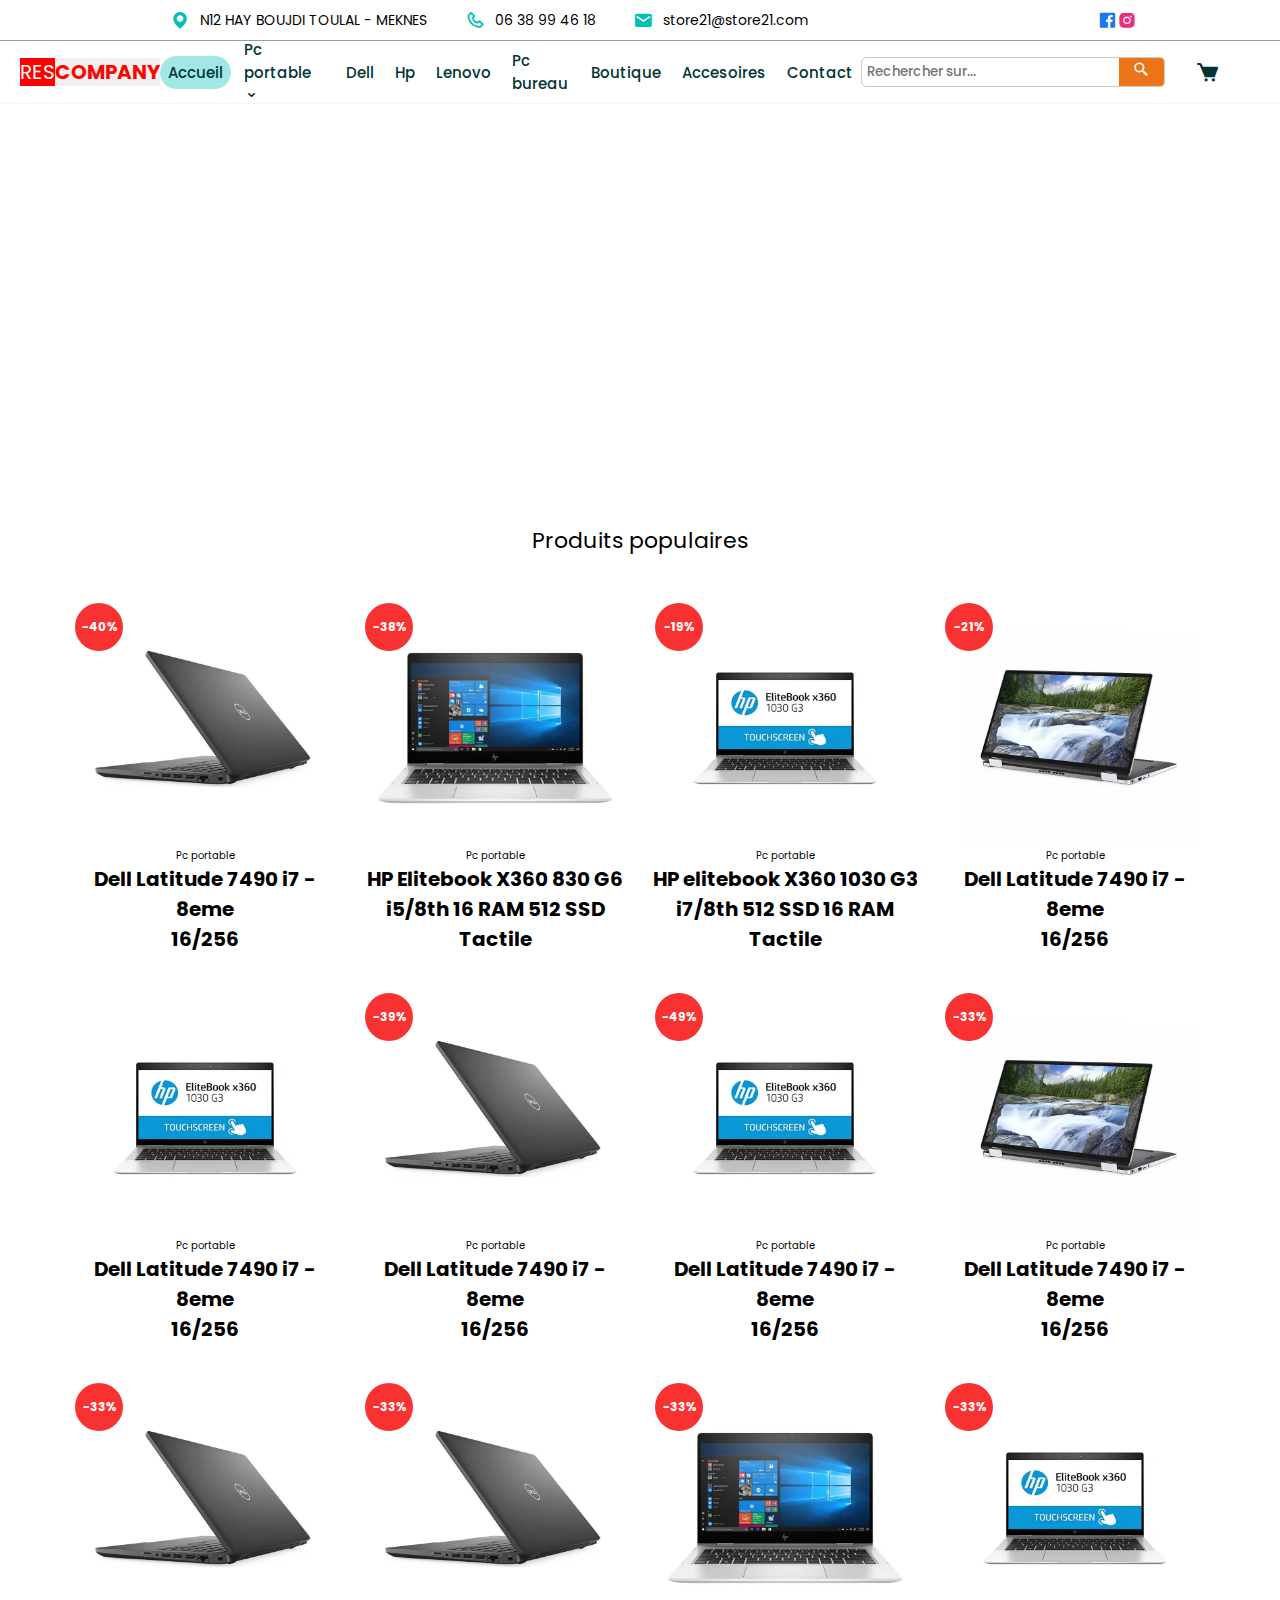
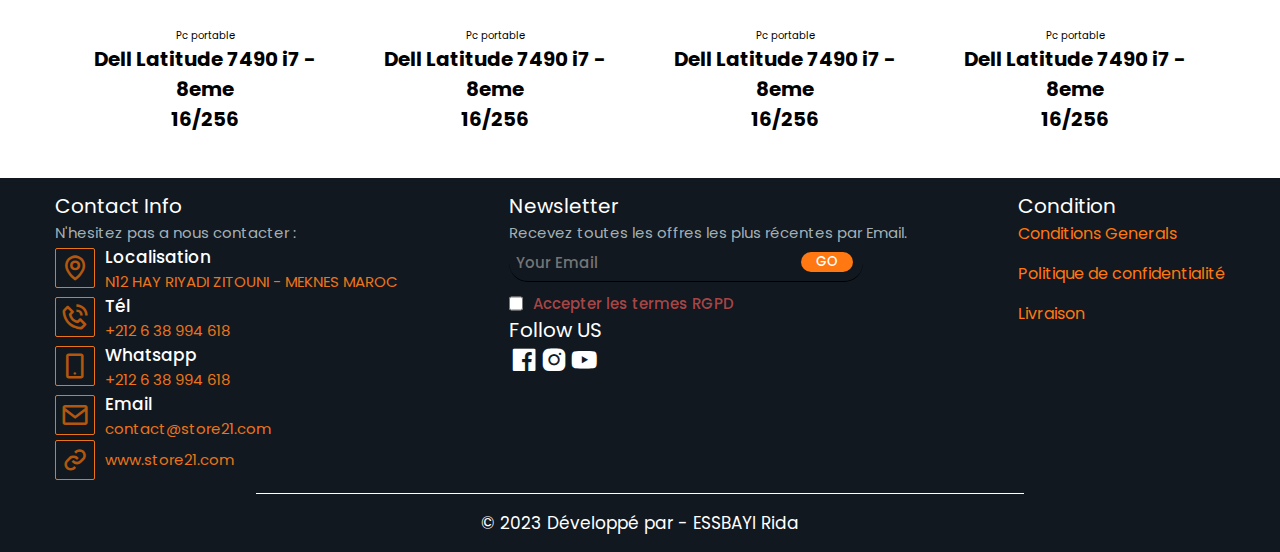
==== commit ef7bc153: "hamburger menu add to mobile" ====
--- a/index.html
+++ b/index.html
@@ -39,8 +39,8 @@
     </div>
     <div class="nav-container">
         <nav>
+            <input id="burger" type="checkbox">
             <ul  class="menu_list">
-                <li><a href=#></a>
                 <li id="selected1"><a href="index.html">Accueil</a></li>
                 <li class="active-sub-ul"><a href="#">Pc portable</a>
                     <i class='bx bx-chevron-down'></i>
@@ -82,6 +82,7 @@
 <section>
     <div class="background">
         <span id="text-slide">Découvrez nos offres</span>
+
     </div>
 </section>
 
--- a/styles.css
+++ b/styles.css
@@ -25,7 +25,7 @@
     padding: 0 5px;
     width: 100%;
     height: 100%;
-    display: flex;
+    display:flex;
     align-items: center;
     font-size: 1.4rem;
     justify-content: space-evenly;
@@ -671,4 +671,9 @@
 .mobile{
     display: none;
 }
-
+/*** burger tricks ***/ 
+.nav-container > nav > input{
+    display: none;
+}
+
+/*** fix this pc portable icon and text space beetwen **/
--- a/responsive.css
+++ b/responsive.css
@@ -31,6 +31,25 @@
         flex-direction: column;
         background-color: rgb(17,24,32);
         z-index: 999;
+    }
+    #selected1{
+        margin-top: 40px;
+    }
+    .sub-ul{
+        position: relative;
+        left: 0;
+        top: 0;
+        border-top: none;
+        background-color: #00bfb200;
+        width: 100%;
+        padding: 5px;
+        transition: 0.5s ease-in;
+    }
+    .sub-ul li{
+        padding: 5px 2px;
+    }
+    .sub-ul li:hover{
+        background-color: #7e807f1e;
     }
     .menu_list li{
         border-radius: 5px;
@@ -73,6 +92,7 @@
         display: flex;
         top: 40%;
         justify-content: center;
+        font-weight: 600;
         font-size: 3.2rem;
         width: 100%;
         color: rgb(255, 255, 255);
@@ -142,9 +162,29 @@
         text-decoration: underline;
         
     }
+    #burger{
+        position: absolute;
+        right: 21px;
+        top: 22px;
+        width: 22px;
+        height: 22px;
+    }
 
     .menu_list{
         display: none; /**wait for fix the problem **/
+    }
+    .nav-container > nav > input{
+        display: block;
+        opacity: 0;
+    }
+
+    #burger:checked + .menu_list{
+        display: block;
+    }
+/*** fix this pc portable icon and text space beetwen **/
+
+    .active-sub-ul i{
+        color: white;
     }
 
 
@@ -154,4 +194,5 @@
 
 
 
+
 }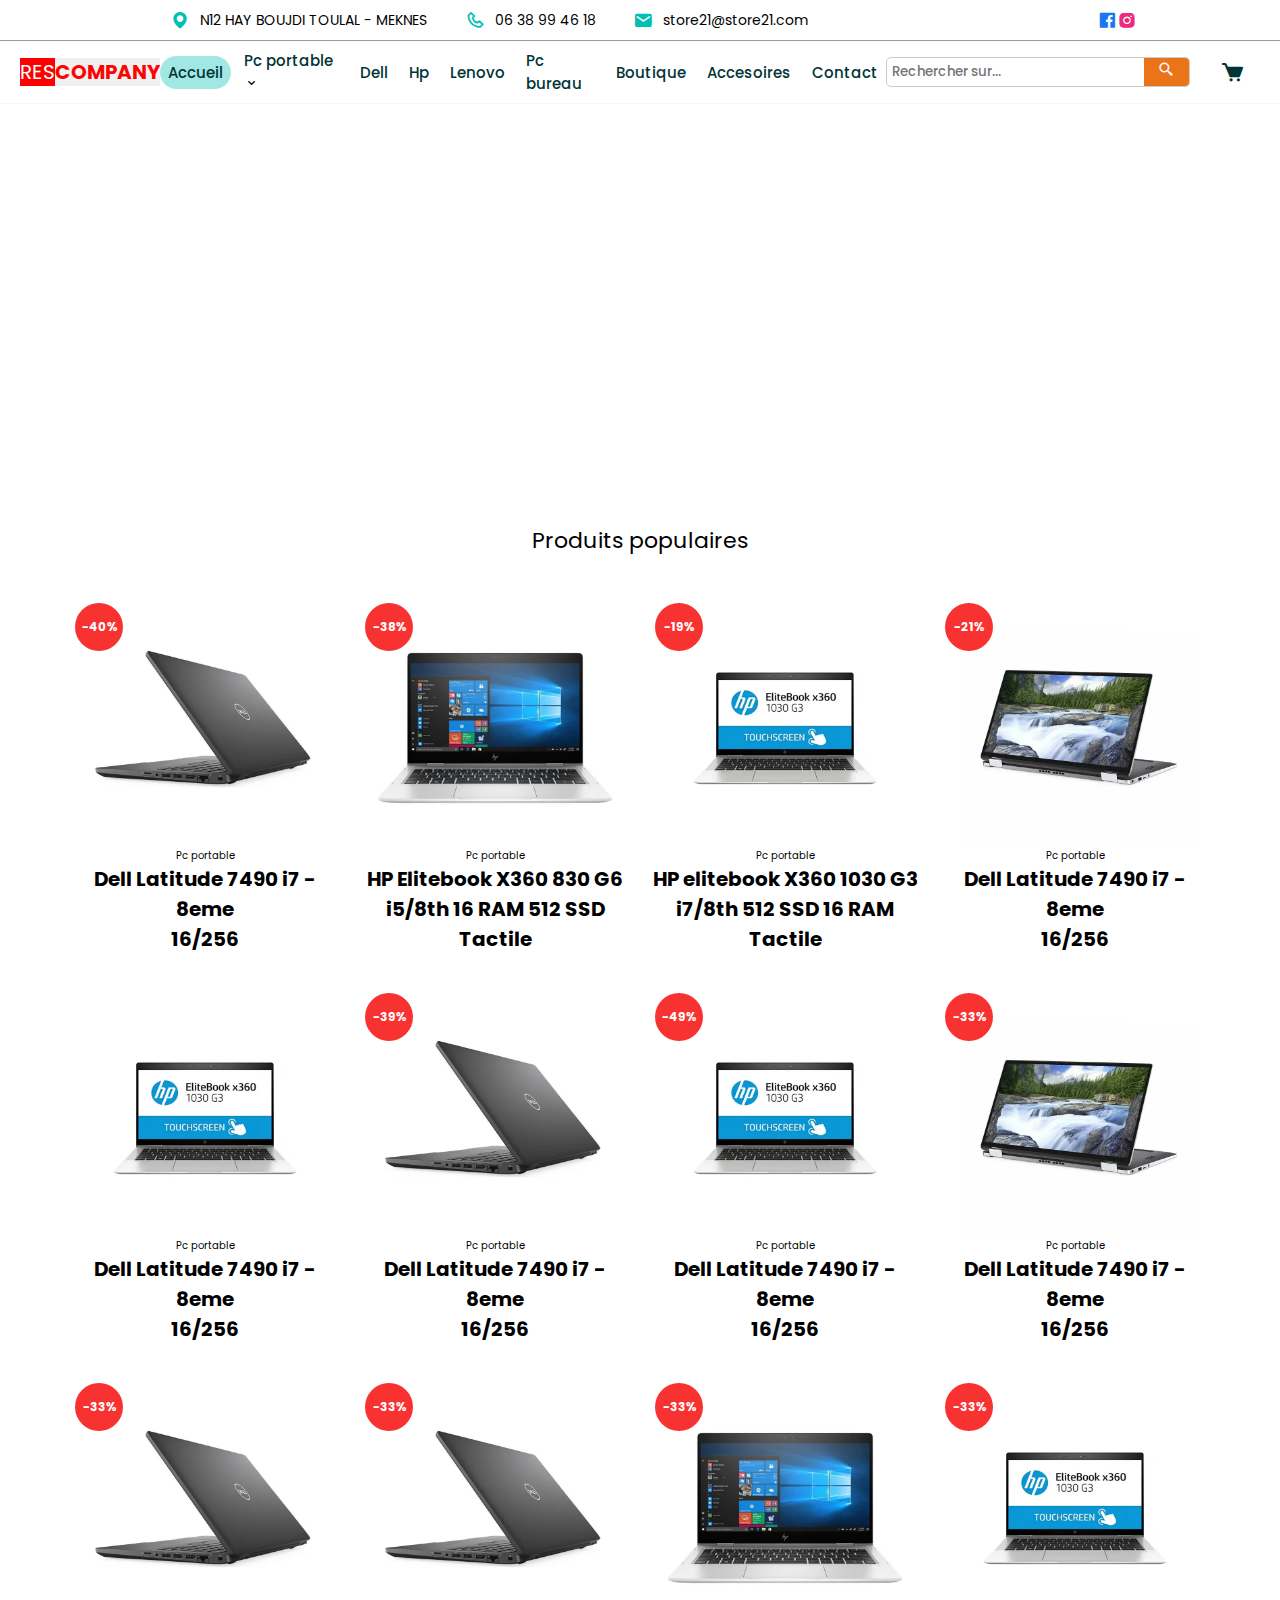
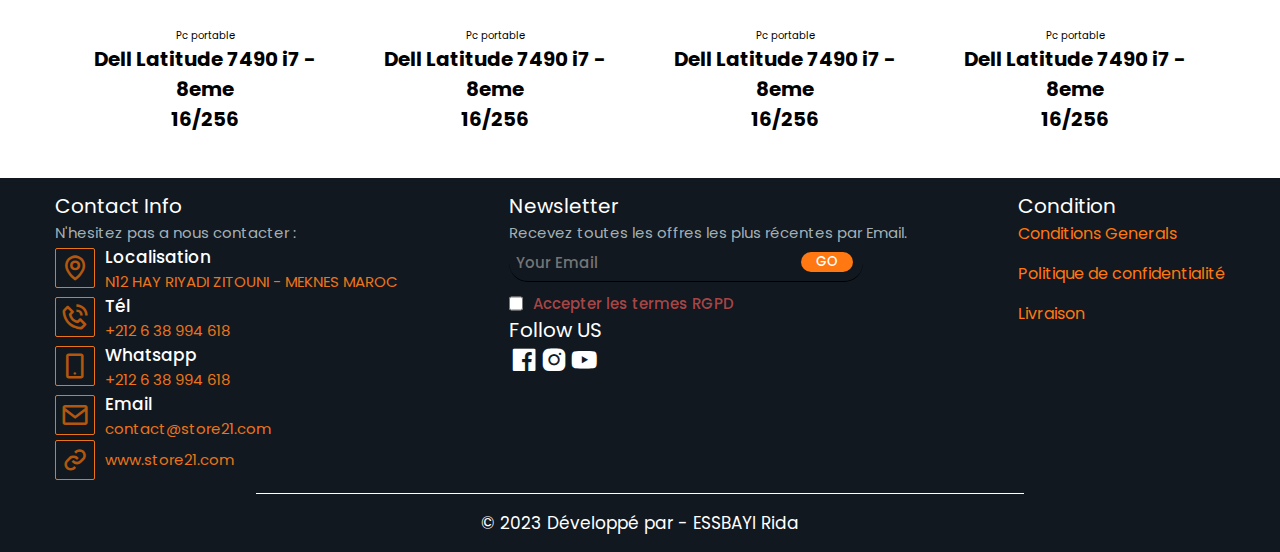
==== commit a11c7761: "fix some bugs and update checkout page" ====
--- a/index.html
+++ b/index.html
@@ -1,4 +1,4 @@
-<!DOCTYPE html>
+ <!DOCTYPE html>
 <html lang="en">
 <head>
     <meta charset="UTF-8">
@@ -6,7 +6,6 @@
     <title>My Store</title>
     <link rel="stylesheet" href="styles.css">
     <link href='https://unpkg.com/boxicons@2.1.4/css/boxicons.min.css' rel='stylesheet'>
-    <link rel="stylesheet" href="mobile-screen.css" media="(max-width: 600px)" />
     <link rel="stylesheet" href="animation.css"/>
     <link rel="stylesheet" href="responsive.css">
 </head>
--- a/styles.css
+++ b/styles.css
@@ -11,9 +11,13 @@
     font-size: 10px;
     text-decoration: none;
     list-style: none;
+    
 }
 body{
     background-color: #ffffff;
+
+
+
 }
 body > .global-container-header1{
     margin: 0 10%;
@@ -152,7 +156,7 @@
 
 .search-container{
     display: flex;
-    margin-right: 25px;
+
 }
 .search-content{
     display: flex;
@@ -537,6 +541,7 @@
     display: flex;
     justify-content: space-between;
     margin: 0 10%;
+    width: 100%;
 }
 .flex1{
     width: 50%;
@@ -619,31 +624,49 @@
     margin: 0 10%;
     display: flex;
 }
+/**update checkout**/
+.product-images{
+    display: flex;  
+    flex-direction: column;
+    width: 100%;
+    position: relative;
+}
 .checkoutflex1{
-
+    border: 1px solid black;
     width: 50%;
 }
 .container-other-photo{
     display: flex;
+    flex-direction: row;
 }
 .container-other-photo{
-    width: 100px;
-    height: 90px;
-    background-color: red;
+    width: 100%;
+    flex-wrap: wrap;
+}
+.left , .right{
+    position: absolute;
+    font-size: 3rem;
+    color: #f77715;
+    cursor: pointer;
+}
+.left{
+    bottom: 40px;
+    left: 5px;
+}
+.right{
+    bottom: 40px;
+    right: 5px;
 }
 .container-other-photo img{
-    width: 100%;
-    height: 100%;
-    border: 0.5px solid rgba(0, 0, 0, 0.144);
-}
-.checkoutflex1 h5{
-    margin-top: 25px;
-    font-size: 3rem;
-}
-.checkoutflex1 span{
-    padding: 40px 0;
-    font-size: 2.4rem
-}
+    width: 130px;
+    height: 130px;
+    border-right: 0.5px solid rgba(0, 0, 0, 0);
+    border-left: 0.5px solid rgba(0, 0, 0, 0.144);
+    border-bottom: 0.5px solid rgba(0, 0, 0, 0.199);
+    border-top: 0.5px solid rgba(0, 0, 0, 0.055);
+}
+
+
 .container-qtt-button{
     gap: 10px;
     width: 100%;
@@ -656,6 +679,11 @@
     height: 25px;
     border: none;
     outline-style: none;
+}
+.global-checkoutflex{
+    display: flex;
+    flex-direction: column;
+
 }
 .container-qtt-button input{
     border-radius: 8px;
@@ -677,3 +705,11 @@
 }
 
 /*** fix this pc portable icon and text space beetwen **/
+#building{
+    padding: 5px;
+    font-size: 5rem;
+    border-radius: 50px;
+    background-color: #000000;
+    color: white;
+    letter-spacing: 2px;
+}--- a/responsive.css
+++ b/responsive.css
@@ -32,7 +32,7 @@
         background-color: rgb(17,24,32);
         z-index: 999;
     }
-    #selected1{
+    #selected-frist-child{
         margin-top: 40px;
     }
     .sub-ul{
@@ -188,6 +188,54 @@
     }
 
 
+    /*** Contact Page ****/
+    .global-info-contact-flex{
+        flex-direction: column;
+        margin: 0;
+        padding: 0;
+        padding: 0 10px;
+
+    }
+    .flex1{
+        width: 95%;
+        padding: 0px;
+    }
+    .maps-contact{
+        margin: 0;
+    }
+    .iframe-maps{
+        padding: 0;
+        height: 100%;
+    }
+    .iframe-maps iframe{
+        width: 90%;
+        height: 250px;
+    }
+    .flex1 span{
+        margin-right: 90px;
+    }
+
+
+    /** brands page fix **/ 
+    .container-option{
+        margin: 0;
+    }
+    .global2option{
+        flex-direction: row;
+        justify-content: space-evenly;
+        margin-left: -30px;
+    }
+    .option1{
+        display: none;
+    }
+    #building{
+        font-size: 2rem;
+    }
+
+    
+
+
+
 
 
 
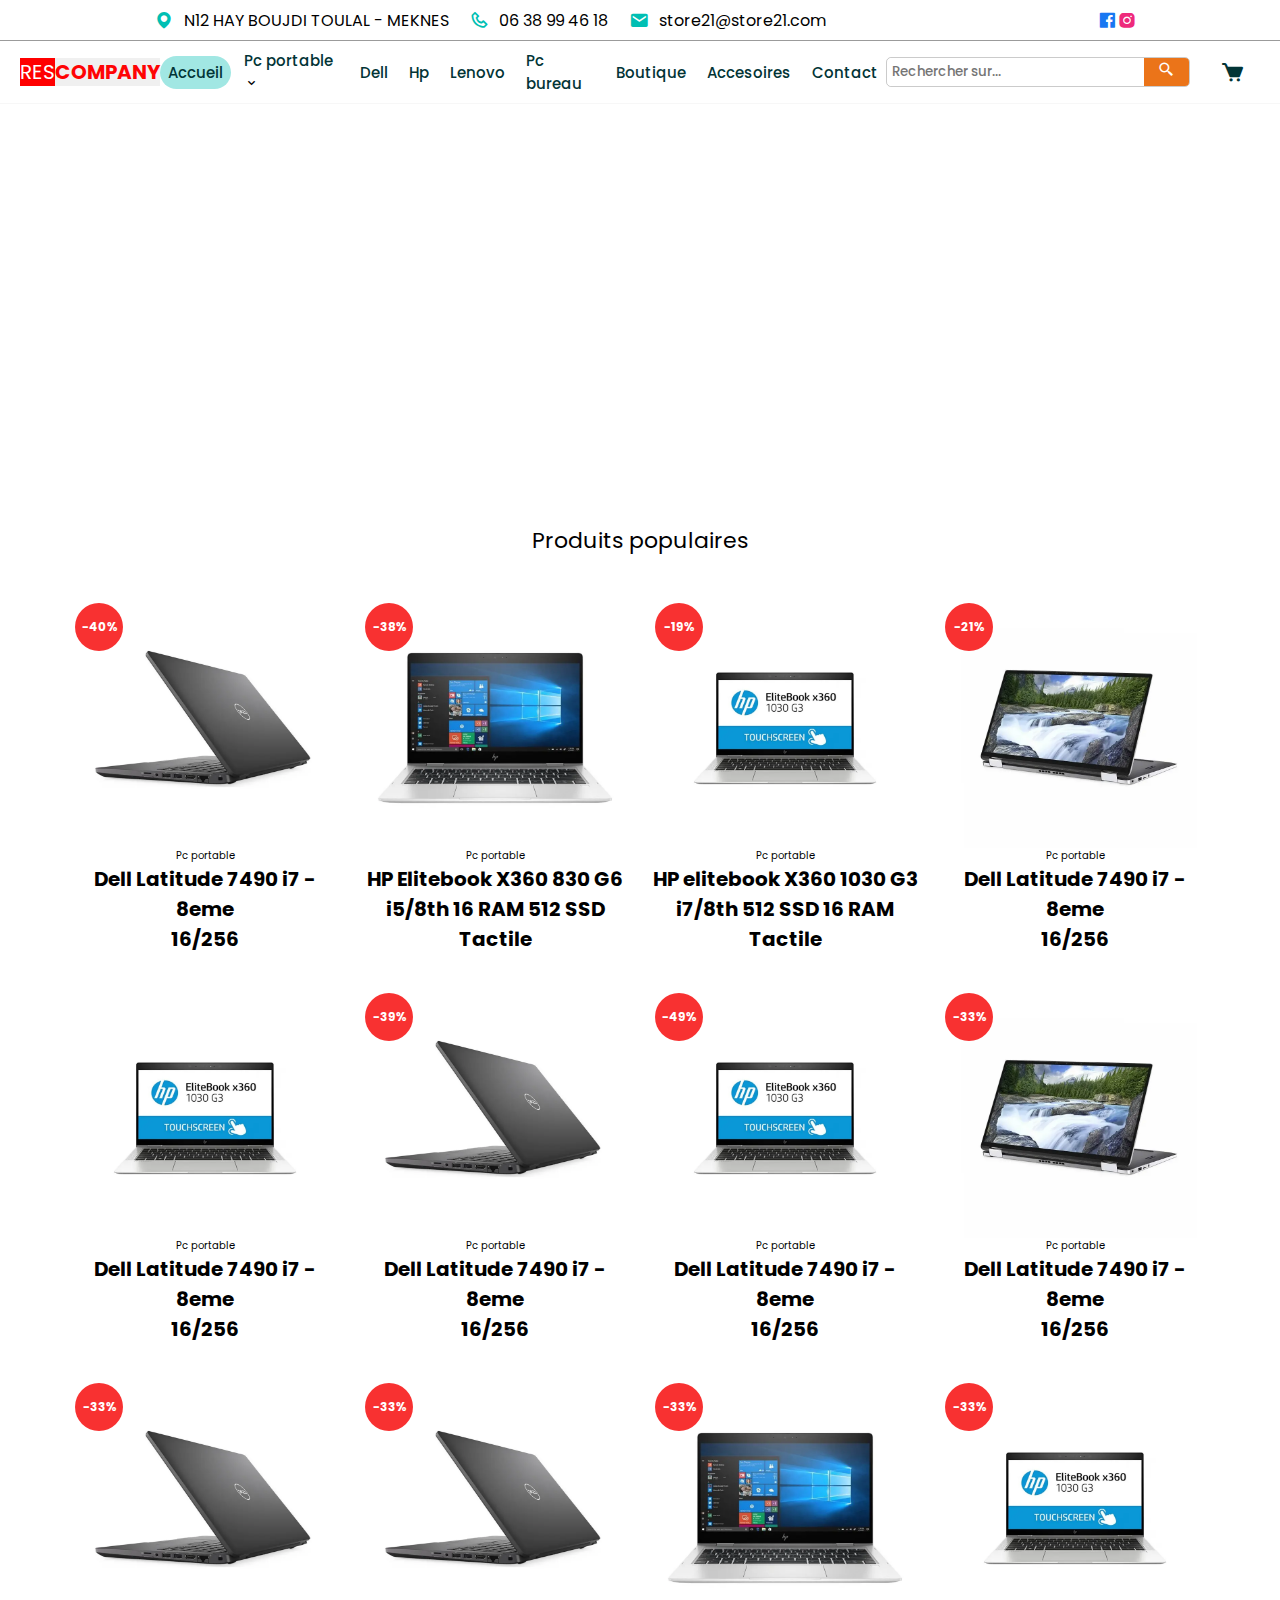
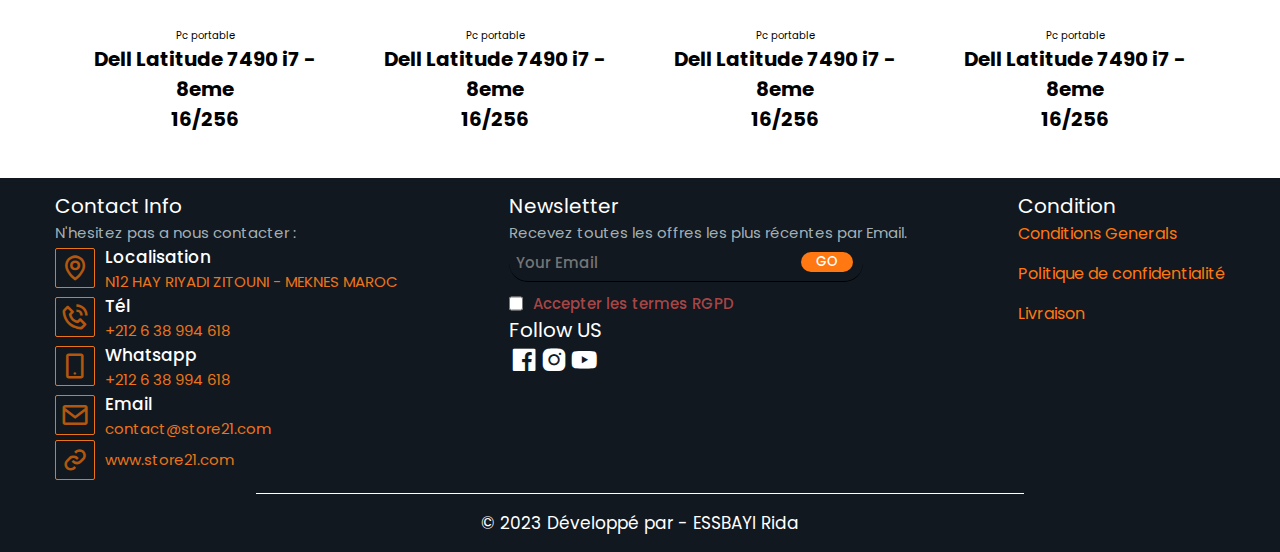
==== commit 799943d2: "finish" ====
--- a/index.html
+++ b/index.html
@@ -5,9 +5,9 @@
     <meta name="viewport" content="width=device-width, initial-scale=1.0">
     <title>My Store</title>
     <link rel="stylesheet" href="styles.css">
+    <link rel="stylesheet" href="responsive.css">
     <link href='https://unpkg.com/boxicons@2.1.4/css/boxicons.min.css' rel='stylesheet'>
     <link rel="stylesheet" href="animation.css"/>
-    <link rel="stylesheet" href="responsive.css">
 </head>
 <body>
     <div class="global-container-header1">   
@@ -123,7 +123,7 @@
                 <h2 id="price-color">3.700 د.م.</h2>
             </div>
             <div class="button-commande">
-                <button>COMMANDEZ</button>
+                <button><a href="checkout.html">COMMANDEZ</a></button>
             </div>
             <div class="discount-onsale">
                 <span><h5>-38%</h5></span>
@@ -143,7 +143,7 @@
                 <h2 id="price-color">3.700 د.م.</h2>
             </div>
             <div class="button-commande">
-                <button>COMMANDEZ</button>
+                <button><a href="checkout.html">COMMANDEZ</a></button>
             </div>
             <div class="discount-onsale">
                 <span><h5>-19%</h5></span>
@@ -163,7 +163,7 @@
                 <h2 id="price-color">3.700 د.م.</h2>
             </div>
             <div class="button-commande">
-                <button>COMMANDEZ</button>
+                <button><a href="checkout.html">COMMANDEZ</a></button>
             </div>
             <div class="discount-onsale">
                 <span><h5>-21%</h5></span>
@@ -183,7 +183,7 @@
                 <h2 id="price-color">3.700 د.م.</h2>
             </div>
             <div class="button-commande">
-                <button>COMMANDEZ</button>
+                <button><a href="checkout.html">COMMANDEZ</a></button>
             </div>
 
         </div>
@@ -201,7 +201,7 @@
                 <h2 id="price-color">3.700 د.م.</h2>
             </div>
             <div class="button-commande">
-                <button>COMMANDEZ</button>
+                <button><a href="checkout.html">COMMANDEZ</a></button>
             </div>
             <div class="discount-onsale">
                 <span><h5>-39%</h5></span>
@@ -221,7 +221,7 @@
                 <h2 id="price-color">3.700 د.م.</h2>
             </div>
             <div class="button-commande">
-                <button>COMMANDEZ</button>
+                <button><a href="checkout.html">COMMANDEZ</a></button>
             </div>
             <div class="discount-onsale">
                 <span><h5>-49%</h5></span>
@@ -241,7 +241,7 @@
                 <h2 id="price-color">3.700 د.م.</h2>
             </div>
             <div class="button-commande">
-                <button>COMMANDEZ</button>
+                <button><a href="checkout.html">COMMANDEZ</a></button>
             </div>
             <div class="discount-onsale">
                 <span><h5>-33%</h5></span>
@@ -261,7 +261,7 @@
                 <h2 id="price-color">3.700 د.م.</h2>
             </div>
             <div class="button-commande">
-                <button>COMMANDEZ</button>
+                <button><a href="checkout.html">COMMANDEZ</a></button>
             </div>
             <div class="discount-onsale">
                 <span><h5>-33%</h5></span>
@@ -281,7 +281,7 @@
                 <h2 id="price-color">3.700 د.م.</h2>
             </div>
             <div class="button-commande">
-                <button>COMMANDEZ</button>
+                <button><a href="checkout.html">COMMANDEZ</a></button>
             </div>
             <div class="discount-onsale">
                 <span><h5>-33%</h5></span>
@@ -301,7 +301,7 @@
                 <h2 id="price-color">3.700 د.م.</h2>
             </div>
             <div class="button-commande">
-                <button>COMMANDEZ</button>
+                <button><a href="checkout.html">COMMANDEZ</a></button>
             </div>
             <div class="discount-onsale">
                 <span><h5>-33%</h5></span>
@@ -321,7 +321,7 @@
                 <h2 id="price-color">3.700 د.م.</h2>
             </div>
             <div class="button-commande">
-                <button>COMMANDEZ</button>
+                <button><a href="checkout.html">COMMANDEZ</a></button>
             </div>
             <div class="discount-onsale">
                 <span><h5>-33%</h5></span>
--- a/styles.css
+++ b/styles.css
@@ -24,6 +24,9 @@
     display: flex;
     align-items: center;
     height: 40px;
+}
+.global-container-header1 span{
+    font-size: 1.6rem;
 }
 .global3items{
     padding: 0 5px;
@@ -616,13 +619,41 @@
 }
 
 /**** Checkout page ****/
+.checkoutflex1{
+    width: 50%;
+}
 .checkoutflex1 img{
     width: 100%;
-
 }
 .global-flex-checkout{
     margin: 0 10%;
     display: flex;
+}
+
+.global-checkoutflex{
+    padding: 5% 2%;
+    display: flex;
+    flex-direction: column;
+    gap: 30px;
+}
+.global-checkoutflex h5,.global-checkoutflex span,.global-checkoutflex del{
+    font-size: 2.3rem;
+}
+.description-product #description-product{
+    font-size: 1.9rem;
+}
+.price-div{
+    display: flex;
+    gap: 15px;
+
+}
+.buy{
+    display: flex;
+    flex-direction: column;
+    gap: 50px;
+}
+number{
+
 }
 /**update checkout**/
 .product-images{
@@ -631,10 +662,7 @@
     width: 100%;
     position: relative;
 }
-.checkoutflex1{
-    border: 1px solid black;
-    width: 50%;
-}
+
 .container-other-photo{
     display: flex;
     flex-direction: row;
@@ -657,6 +685,7 @@
     bottom: 40px;
     right: 5px;
 }
+
 .container-other-photo img{
     width: 130px;
     height: 130px;
@@ -668,38 +697,46 @@
 
 
 .container-qtt-button{
-    gap: 10px;
-    width: 100%;
-    height: 100%;
-    display: flex;
-    align-items: center;
-    width: 8%;
+    gap: 5px;
+    width: 100%;
+    display: flex;
+    align-items: center;
     font-size: 2.5rem;
     font-family:Verdana, Geneva, Tahoma, sans-serif;
     height: 25px;
     border: none;
     outline-style: none;
 }
-.global-checkoutflex{
-    display: flex;
-    flex-direction: column;
-
-}
+
 .container-qtt-button input{
-    border-radius: 8px;
+    border-radius: 5px;
     padding: 0 5px;
     width: 40px;
     height: 30px;
     font-size: 2.5rem;
-    border: none;
-    margin-left: 25px;
-}
-
-/*** for mobile footer**/
+    border: 1px solid rgba(95, 95, 95, 0.404);
+}
+#add-to-buy-button{
+    background-color: transparent;
+    border: 1px solid #EE8434;
+    width: 200px;
+    transition: 0.3s;
+}
+#add-to-buy-button a,#add-to-buy-button{
+    color: black;
+}
+#add-to-buy-button:hover{
+    background-color: #EE8434;
+}
+#add-to-buy-button a:hover{
+    color: white;
+}
+
+/*** for mobile footer this class mobile show only in**/
 .mobile{
     display: none;
 }
-/*** burger tricks ***/ 
+/*** burger menu tricks ***/ 
 .nav-container > nav > input{
     display: none;
 }
